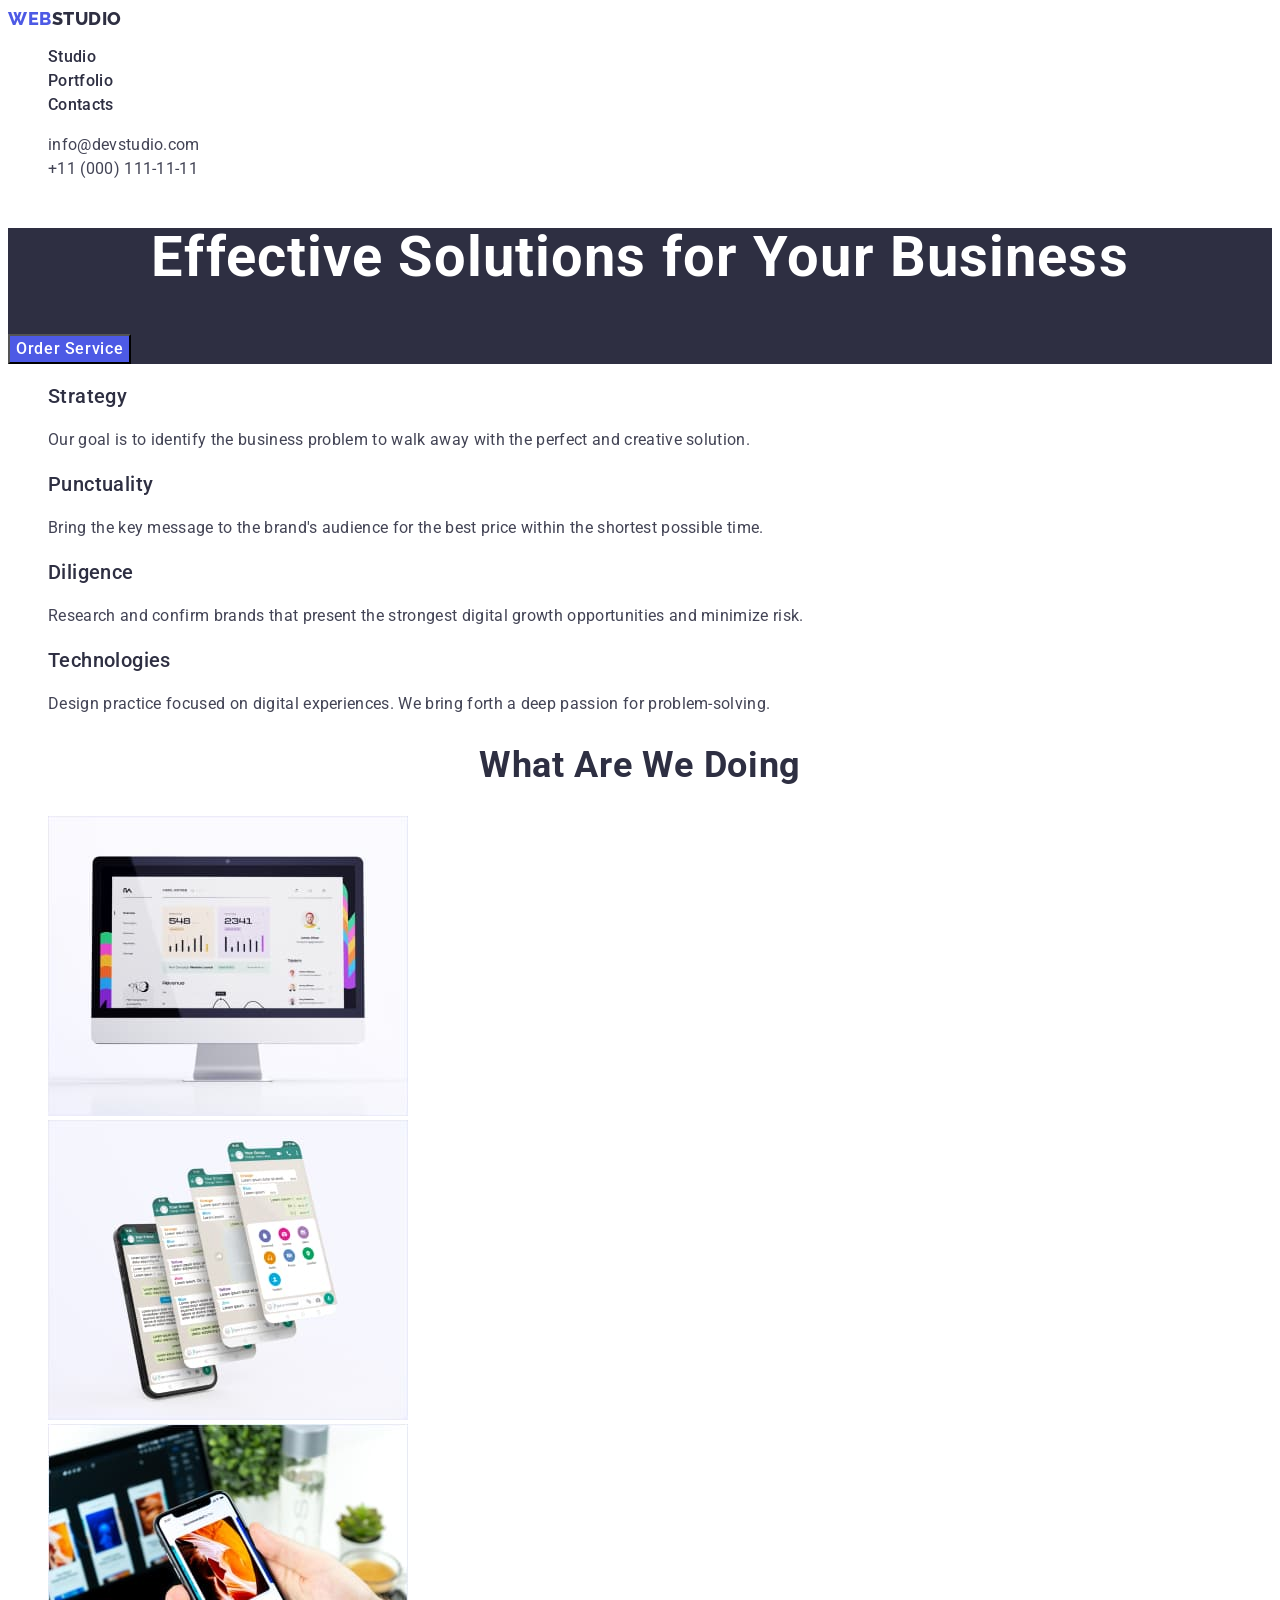
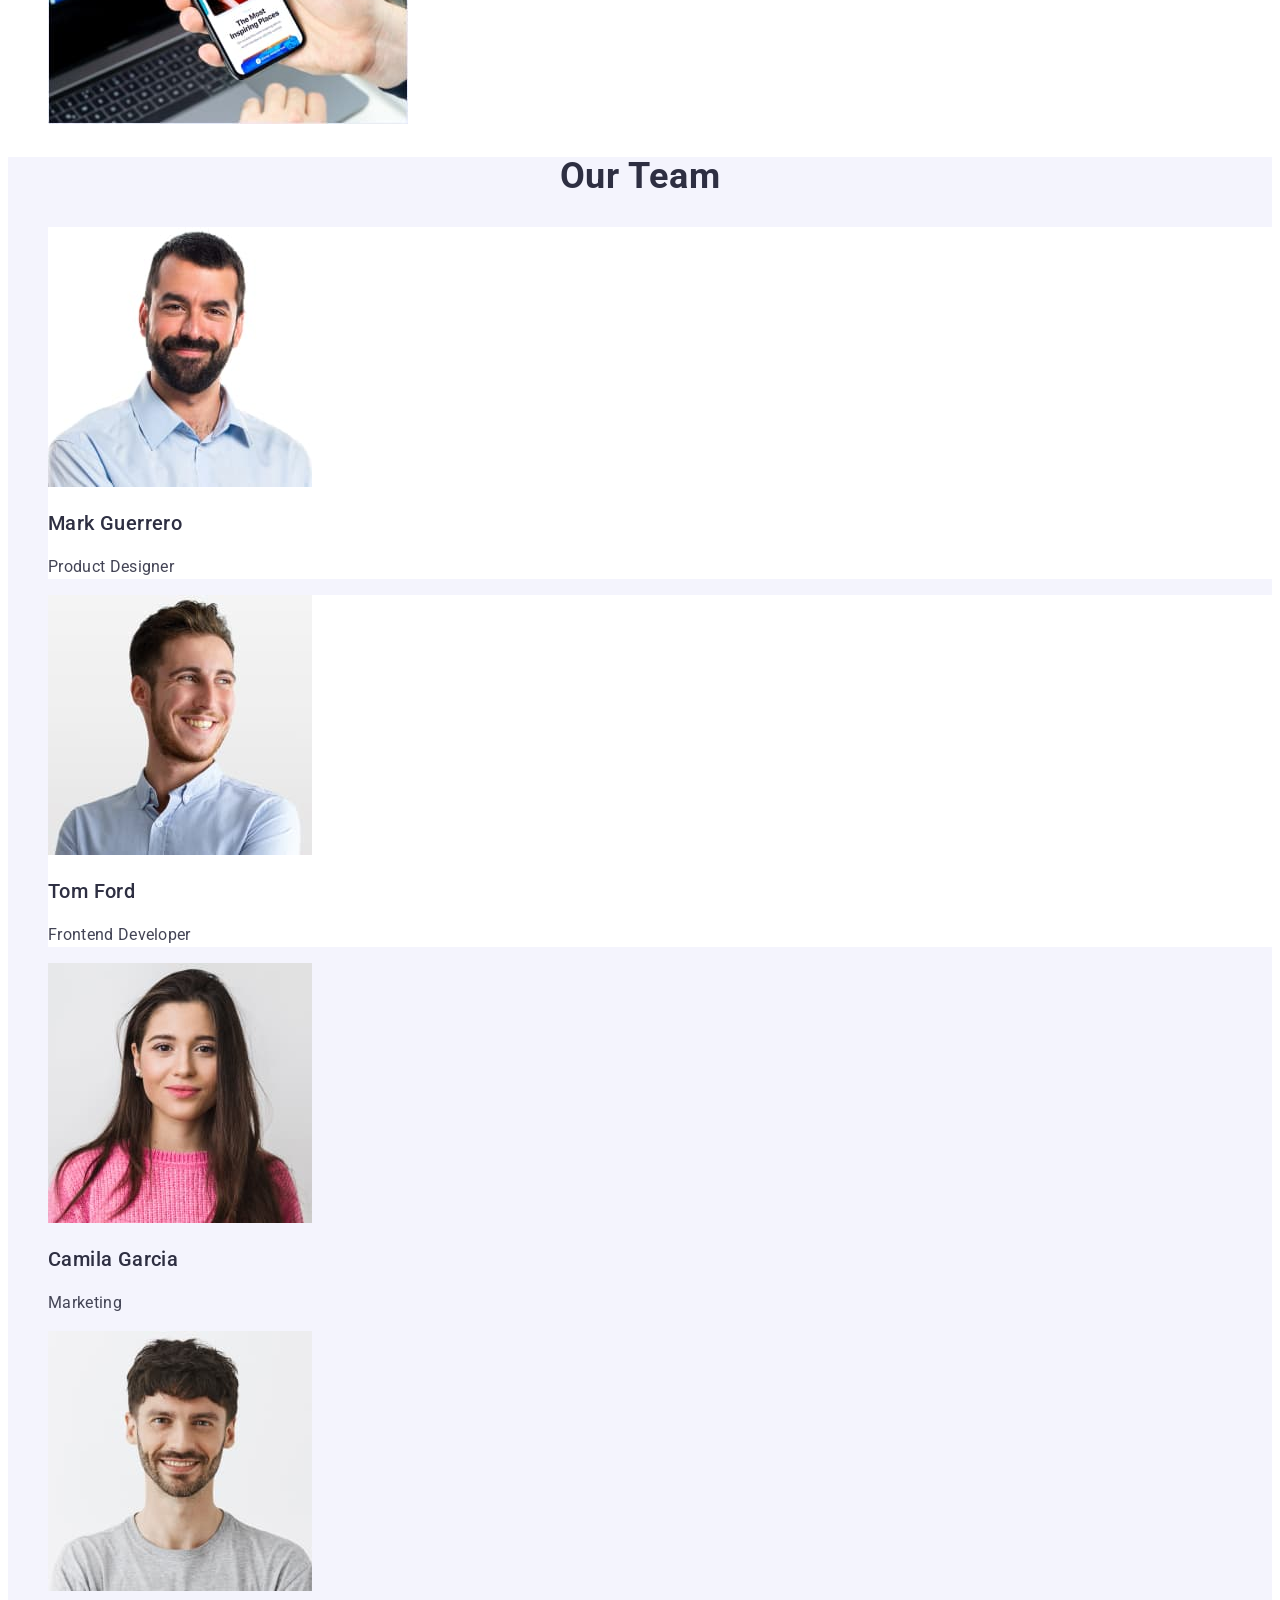
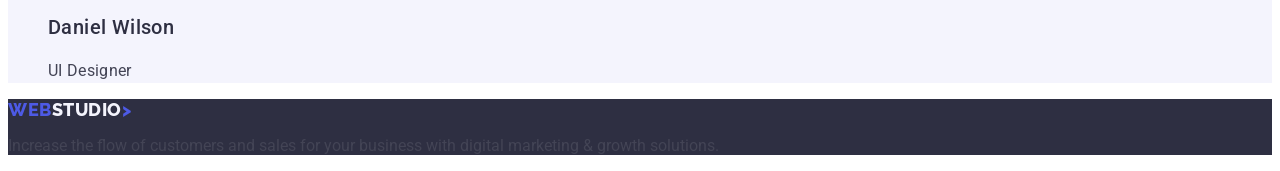
==== index.html @ c75c1764 "ch" ====
<!DOCTYPE html>
<html lang="en">
<head>
    <meta charset="UTF-8">
    <meta http-equiv="X-UA-Compatible" content="IE=edge">
    <meta name="viewport" content="width=device-width, initial-scale=1.0">
    <title>Document</title>
    <link rel="stylesheet" href="./css/styles.css">
    <link rel="preconnect" href="https://fonts.googleapis.com">
    <link rel="preconnect" href="https://fonts.gstatic.com" crossorigin>
    <link href="https://fonts.googleapis.com/css2?family=Raleway:wght@800&display=swap" rel="stylesheet">
    <link rel="preconnect" href="https://fonts.googleapis.com">
    <link rel="preconnect" href="https://fonts.gstatic.com" crossorigin>
    <link href="https://fonts.googleapis.com/css2?family=Roboto:wght@400;500;700;900&display=swap" rel="stylesheet">
</head>
<body>
<header>
    <nav class="header-nav">
        <a class="header-nav-logo link">Web<span class="header-studio-span">Studio</span></a>
        <ul class="header-nav-list list">
            <li class="header-nav-item"><a class="header-nav-link link" href="./index.html">Studio</a></li>
            <li class="header-nav-item"><a class="header-nav-link link" href="./portfolio.html">Portfolio</a></li>
            <li class="header-nav-item"><a class="header-nav-link link" href="">Contacts</a></li>
        </ul>
    </nav>
    <address class="our-adress">
        <ul class="header-adress-list list">
            <li class="header-adress-item"><a class="header-adress-link link" href="mailto:info@devstudio.com">info@devstudio.com</a></li>
            <li class="header-adress-item"><a class="header-adress-link link" href="tel:+110001111111">+11 (000) 111-11-11</a></li>
        </ul>  
    </address>
</header>
<main>
    <section class="hero">
        <h1 class="hero-title">Effective Solutions for Your Business</h1>
        <button class="hero-btn" type="button">Order Service</button>
    </section>
    <section>
        <h2 hidden class="visually-hidden">Our Road</h2>
    <ul class="list">
        <li>
           <h3 class="our-services">Strategy</h3>
           <p class="our-services-description">Our goal is to identify the business problem to walk away with the perfect and creative solution.</p>
        </li>
        <li>
           <h3 class="our-services">Punctuality</h3>
           <p class="our-services-description">Bring the key message to the brand's audience for the best price within the shortest possible time.</p>
        </li>
        <li>
           <h3 class="our-services">Diligence</h3>
           <p class="our-services-description">Research and confirm brands that present the strongest digital growth opportunities and minimize risk.</p>
        </li>   
        <li>
           <h3 class="our-services">Technologies</h3>
           <p class="our-services-description">Design practice focused on digital experiences. We bring forth a deep passion for problem-solving.</p>
        </li>
    </ul>
    </section>
<section>
    <h2 class="section-title">What are we doing</h2>
    <ul class="list">
        <li>
            <img width="360" src="./images/img10.jpg" alt="компьютер">
        </li>
        <li>
            <img width="360" src="./images/img11.jpg" alt="мессенджеры на телефоне">
        </li>
        <li>
            <img width="360" src="./images/img12.jpg" alt="Графическая разроботка">
        </li>
    </ul>
</section>
<section class="our-team">
    <h2 class="section-title">Our Team</h2>
    <ul class="our-team-list list">
        <li class="our-team-item">
            <img class="our-photo" width="264" src="./images/man1.jpg" alt="Mark Guerrero">
            <h3 class="our-services">Mark Guerrero</h3>
            <p class="our-services-description">Product Designer</p>
       </li class="our-team-item">
        <li class="our-team-item">
            <img class="our-photo" width="264" src="./images/man2.jpg" alt="Tom Ford">
            <h3 class="our-services">Tom Ford</h3>
            <p class="our-services-description">Frontend Developer</p>
        </li>
        <li>
            <img class="our-photo" width="264" src="./images/woman.jpg" alt="Camila Garcia">
            <h3 class="our-services">Camila Garcia</h3>
            <p class="our-services-description">Marketing</p>
        </li>
        <li>
            <img class="our-photo" width="264" src="./images/man3.jpg" alt="Daniel Wilson">
            <h3 class="our-services">Daniel Wilson</h3>
            <p class="our-services-description">UI Designer</p>
        </li>
    </ul>
</section>
</main>
<footer class="footer">
    <a class="footer-logo link">Web<span class="footer-logo-span">Studio</span>></a>
    <p class="footer-text">Increase the flow of customers and sales for your business with digital marketing & growth solutions.</p>
</footer>
</body>
</html>
---- css/styles.css ----
/* Common Css */
:root {
	/* Fonts */
    --primery-font: "Roboto", sans-serif;
	--secondary-font: "Raleway", sans-serif;
	/* colors */
    --color-iris: #4d5ae5;
	--color-ocean: #404bbf;
	--color-navy-blue: #2e2f42;
	--color-green: #31d0aa;
	--color-slate: #434455;
	--color-light-slate: #8e8f99;
	--color-cornflower: #e7e9fc;
	--color-cloud: #f4f4fd;
	--color-grey: #2e2f42;
	--color-white: #ffffff;
	--color-dairy: #fcfcfc;
}
.link {
	text-decoration: none;
}
.our-adress {
	font-style: normal;
}
.section-title {
	font-size: 36px;
	line-height: 1.11;
	text-align: center;
	text-transform: capitalize;
	color: var(--color-grey);
	letter-spacing: 0.02em
}
.list {
	list-style: none;
}

body {
	font-family: var(--primery-font);
    background-color: var(--color-white);
	color: var(--color-slate);
}

.visually-hidden {  
	position: absolute;  
	width: 1px;  
	height: 1px;  
	margin: -1px;  
	border: 0;  
	padding: 0;
	white-space: nowrap;  
	clip-path: inset(100%);  
	clip: rect(0 0 0 0);  
	overflow: hidden;
}
/* main Document */
/* Header */
.header-adress-link {
	font-style: normal;
	font-size: 16px;
	line-height: 1.5;
	letter-spacing: 0.02em;
	color: var(--color-slate);

}

.header-adress-link:hover, 
.header-adress-link:focus{
	color: var(--color-ocean);
}
.header-nav-logo {
	font-family: "Raleway", sans-serif;
	font-weight: 800;
	font-size: 18px;
	line-height: 1.17;
	letter-spacing: 0.03em;
	text-transform: uppercase;
	color: var(--color-iris);
}


.header-nav-link {
	font-weight: 500;
	font-size: 16px;
	line-height: 1.5;
	letter-spacing: 0.02em;
	color: var(--color-navy-blue);
}

.header-nav-link:hover,
.header-nav-link:focus {
	color: #404bbf;
}

.header-studio-span {
	color: #2e2f42;
}

/* Main */
.hero-btn {
	background-color: var(--color-iris);
	letter-spacing: 0.04em;
}

.hero {
	background-color: var(--color-grey);
}
.hero-btn {
	font-family: var(--primery-font);
	font-weight: 500;
	font-size: 16px;
	line-height: 1.5;
	letter-spacing: 0.04em;
	color: var(--color-white);
	cursor: pointer;
}

.hero-btn:hover,
.hero-btn:focus {
	background-color: var(--color-ocean);
}
.hero-title {
	font-size: 56px;
	line-height: 1.07;
	text-align: center;
	letter-spacing: 0.02em;
	color: var(--color-white);

}

.our-team-item {
	background-color: #FFFFFF;
}
/* Portfolio */
.main-btn{
	background-color: var(--color-cloud);
	color: var(--color-iris);
}

.main-btn:hover,
.main-btn:focus {
	background-color: var(--color-iris);
	color: #ffffff;
}
	/* Section - 2 */

 .our-services{
	font-weight: 500;
	font-size: 20px;
	line-height: 1.2;
	letter-spacing: 0.02em;
	color: var(--color-navy-blue);

}
.our-services-description{
	line-height: 1.5;
	letter-spacing: 0.02em;
}

	/* section - 4 */
.our-team{
	background-color: var(--color-cloud);
}

/* Footer */
.footer{
	background-color: #2e2f42;
}

.footer-logo {
	font-family: var(--secondary-font);
	font-weight: 800;
	font-size: 18px;
	line-height: 1.17;
	letter-spacing: 0.03em;
	text-transform: uppercase;
	color: var(--color-iris);
}
.footer-logo-span {
	color: var(--color-cloud);
}
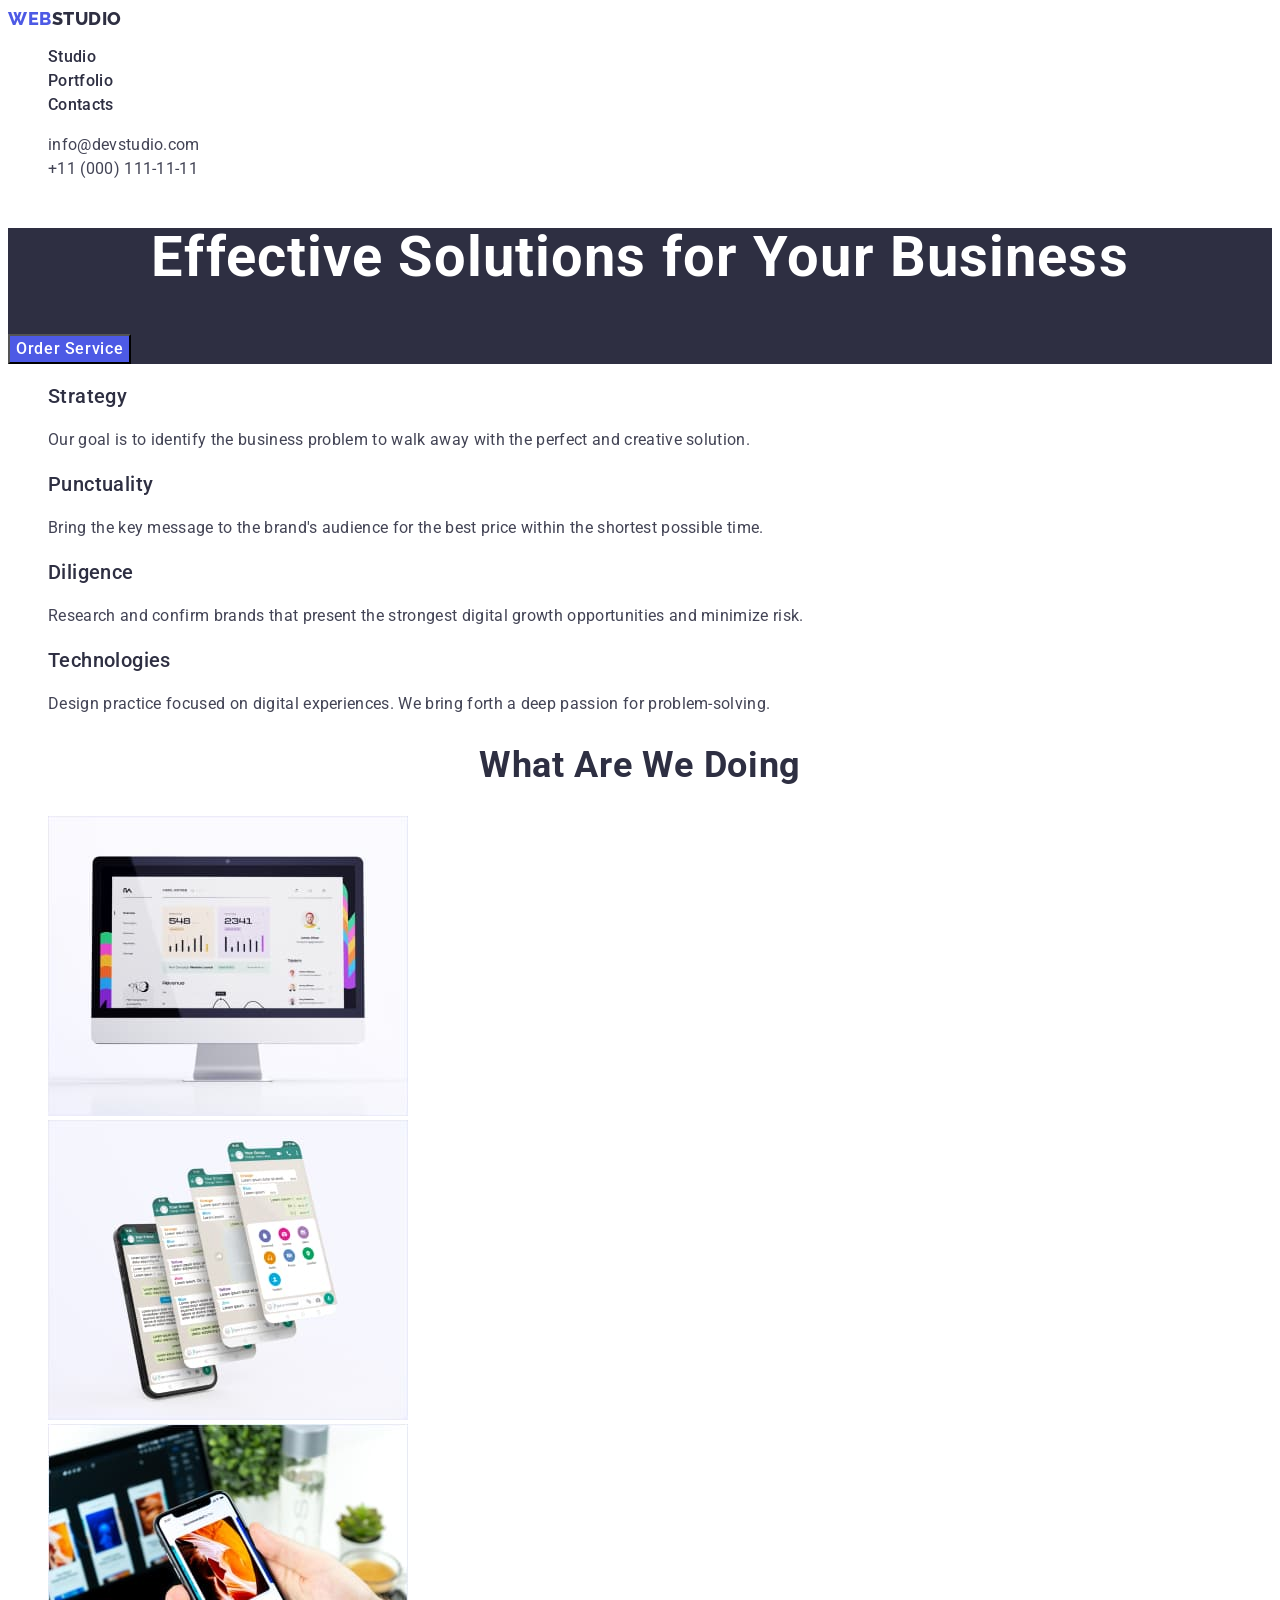
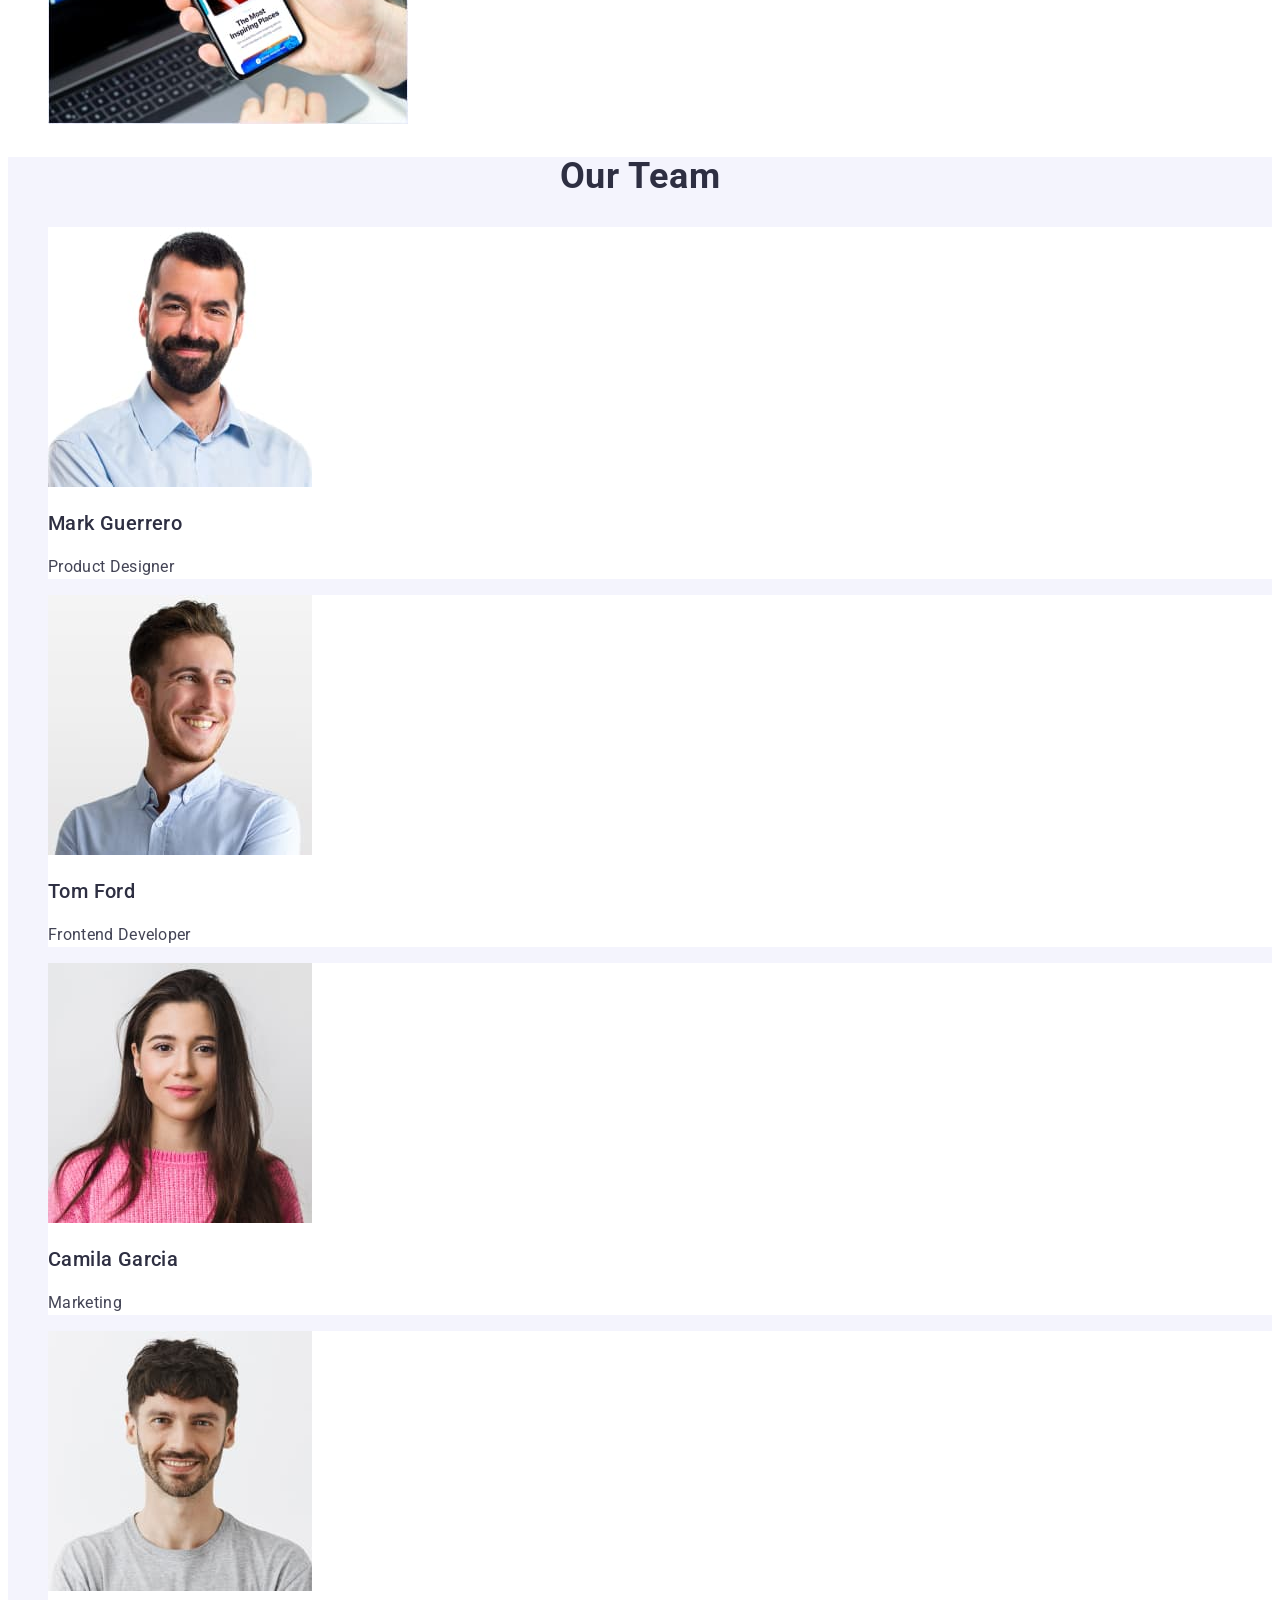
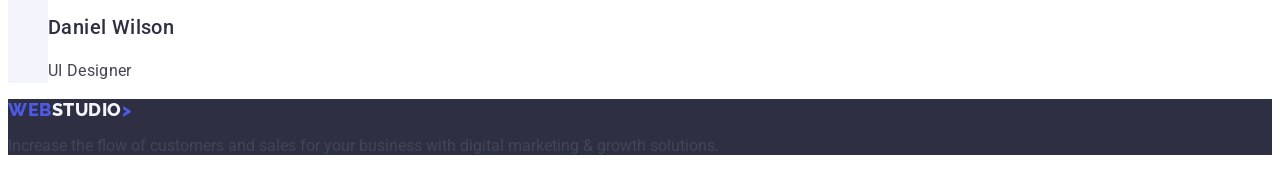
==== commit 72cce0f5: "ready" ====
--- a/index.html
+++ b/index.html
@@ -83,12 +83,12 @@
             <h3 class="our-services">Tom Ford</h3>
             <p class="our-services-description">Frontend Developer</p>
         </li>
-        <li>
+        <li class="our-team-item">
             <img class="our-photo" width="264" src="./images/woman.jpg" alt="Camila Garcia">
             <h3 class="our-services">Camila Garcia</h3>
             <p class="our-services-description">Marketing</p>
         </li>
-        <li>
+        <li class="our-team-item">
             <img class="our-photo" width="264" src="./images/man3.jpg" alt="Daniel Wilson">
             <h3 class="our-services">Daniel Wilson</h3>
             <p class="our-services-description">UI Designer</p>
--- a/css/styles.css
+++ b/css/styles.css
@@ -55,6 +55,7 @@
 /* main Document */
 /* Header */
 .header-adress-link {
+	
 	font-style: normal;
 	font-size: 16px;
 	line-height: 1.5;
@@ -132,13 +133,20 @@
 }
 /* Portfolio */
 .main-btn{
+	font-family: inherit;
 	background-color: var(--color-cloud);
 	color: var(--color-iris);
+	font-style: normal;
+	font-weight: 500;
+	font-size: 16px;
+	line-height: 1.5;
+	letter-spacing: 0.04em;
+	cursor: pointer;
 }
 
 .main-btn:hover,
 .main-btn:focus {
-	background-color: var(--color-iris);
+	background-color: var(--color-ocean);
 	color: #ffffff;
 }
 	/* Section - 2 */
@@ -154,6 +162,7 @@
 .our-services-description{
 	line-height: 1.5;
 	letter-spacing: 0.02em;
+	color: var(--color-slate);
 }
 
 	/* section - 4 */
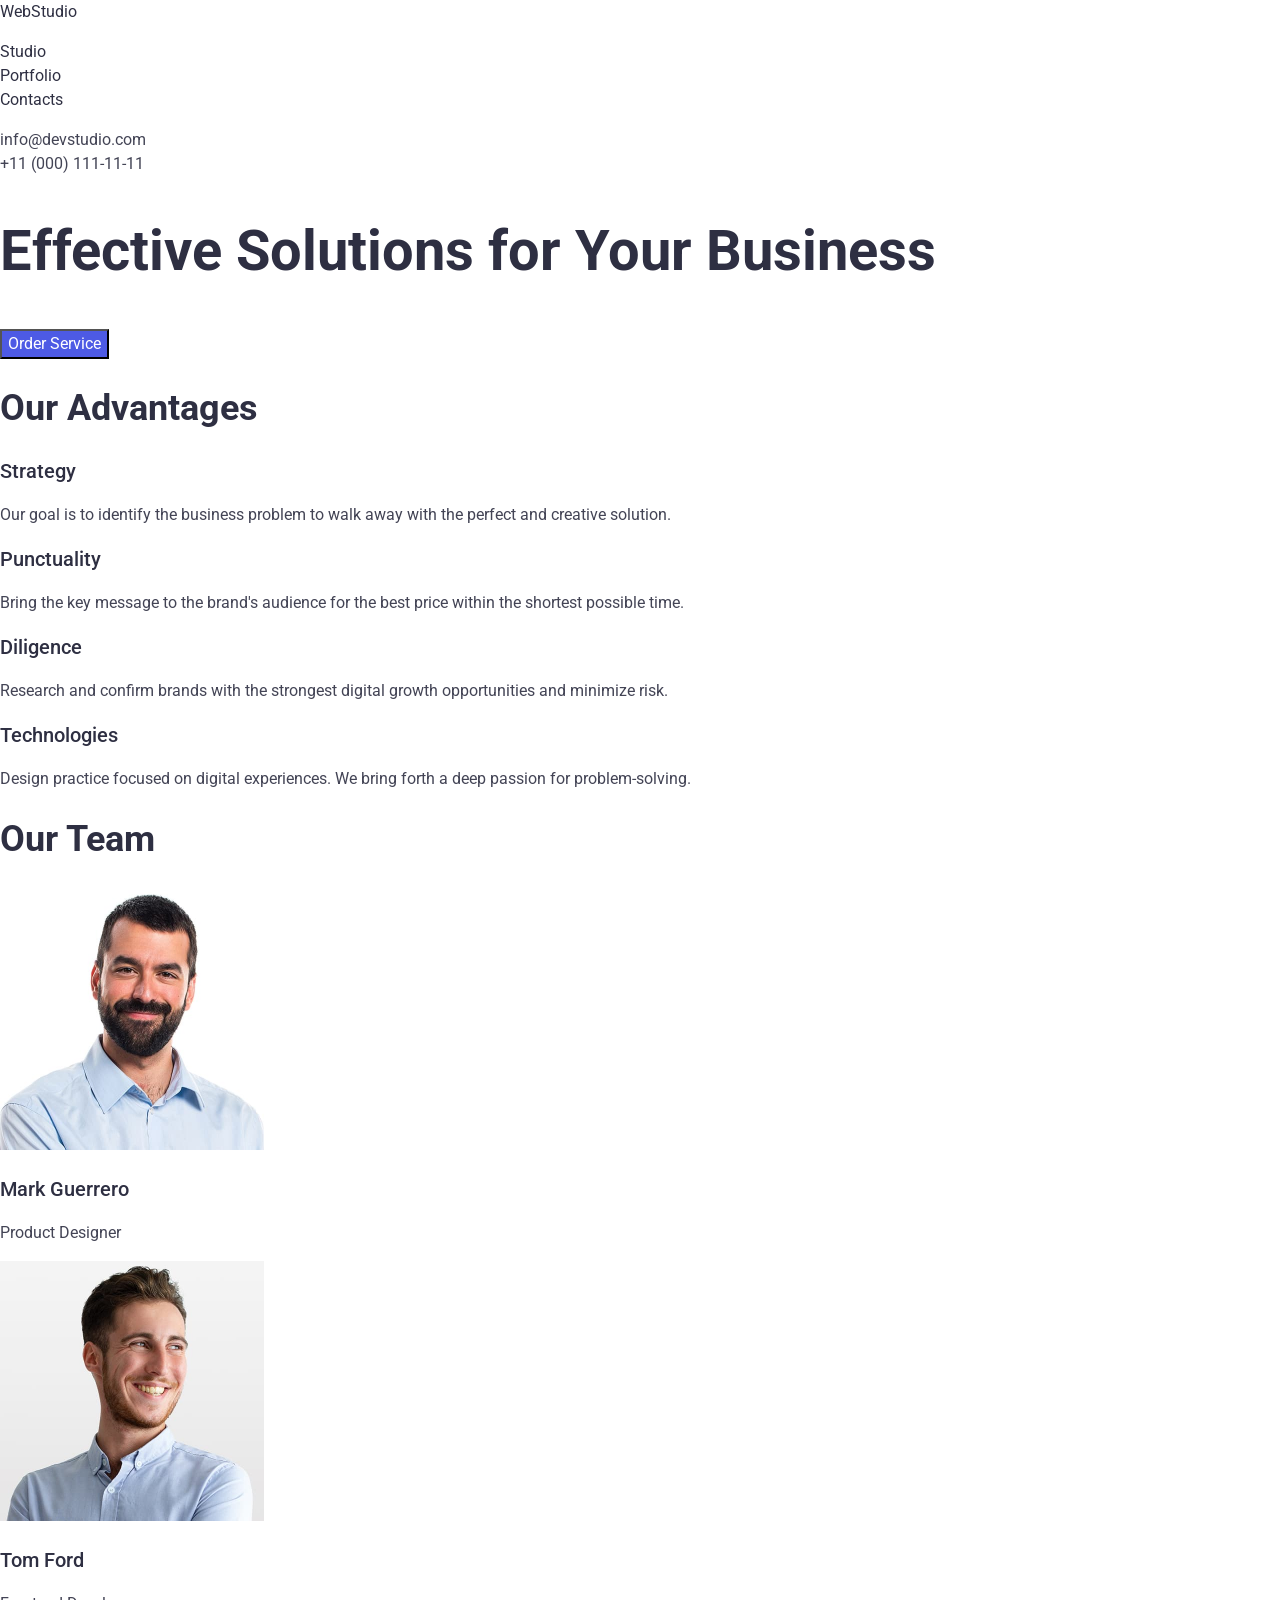
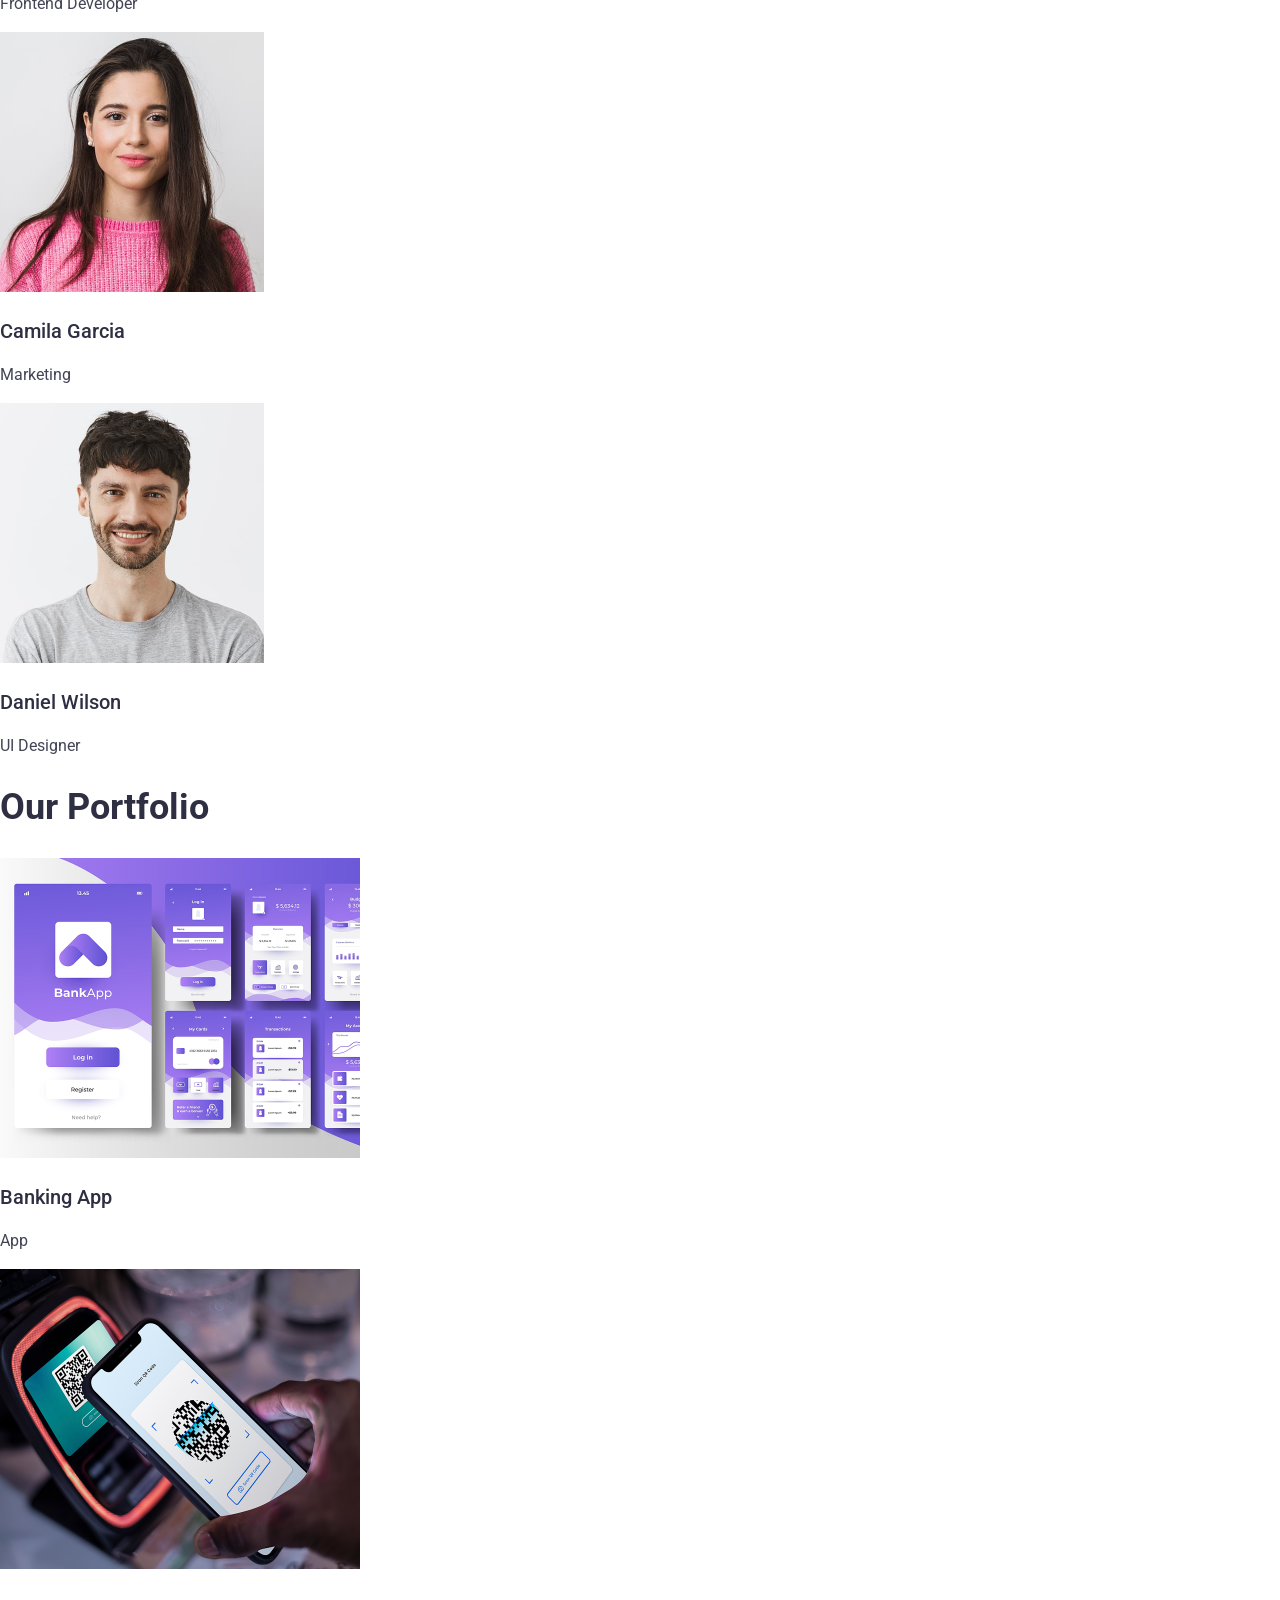
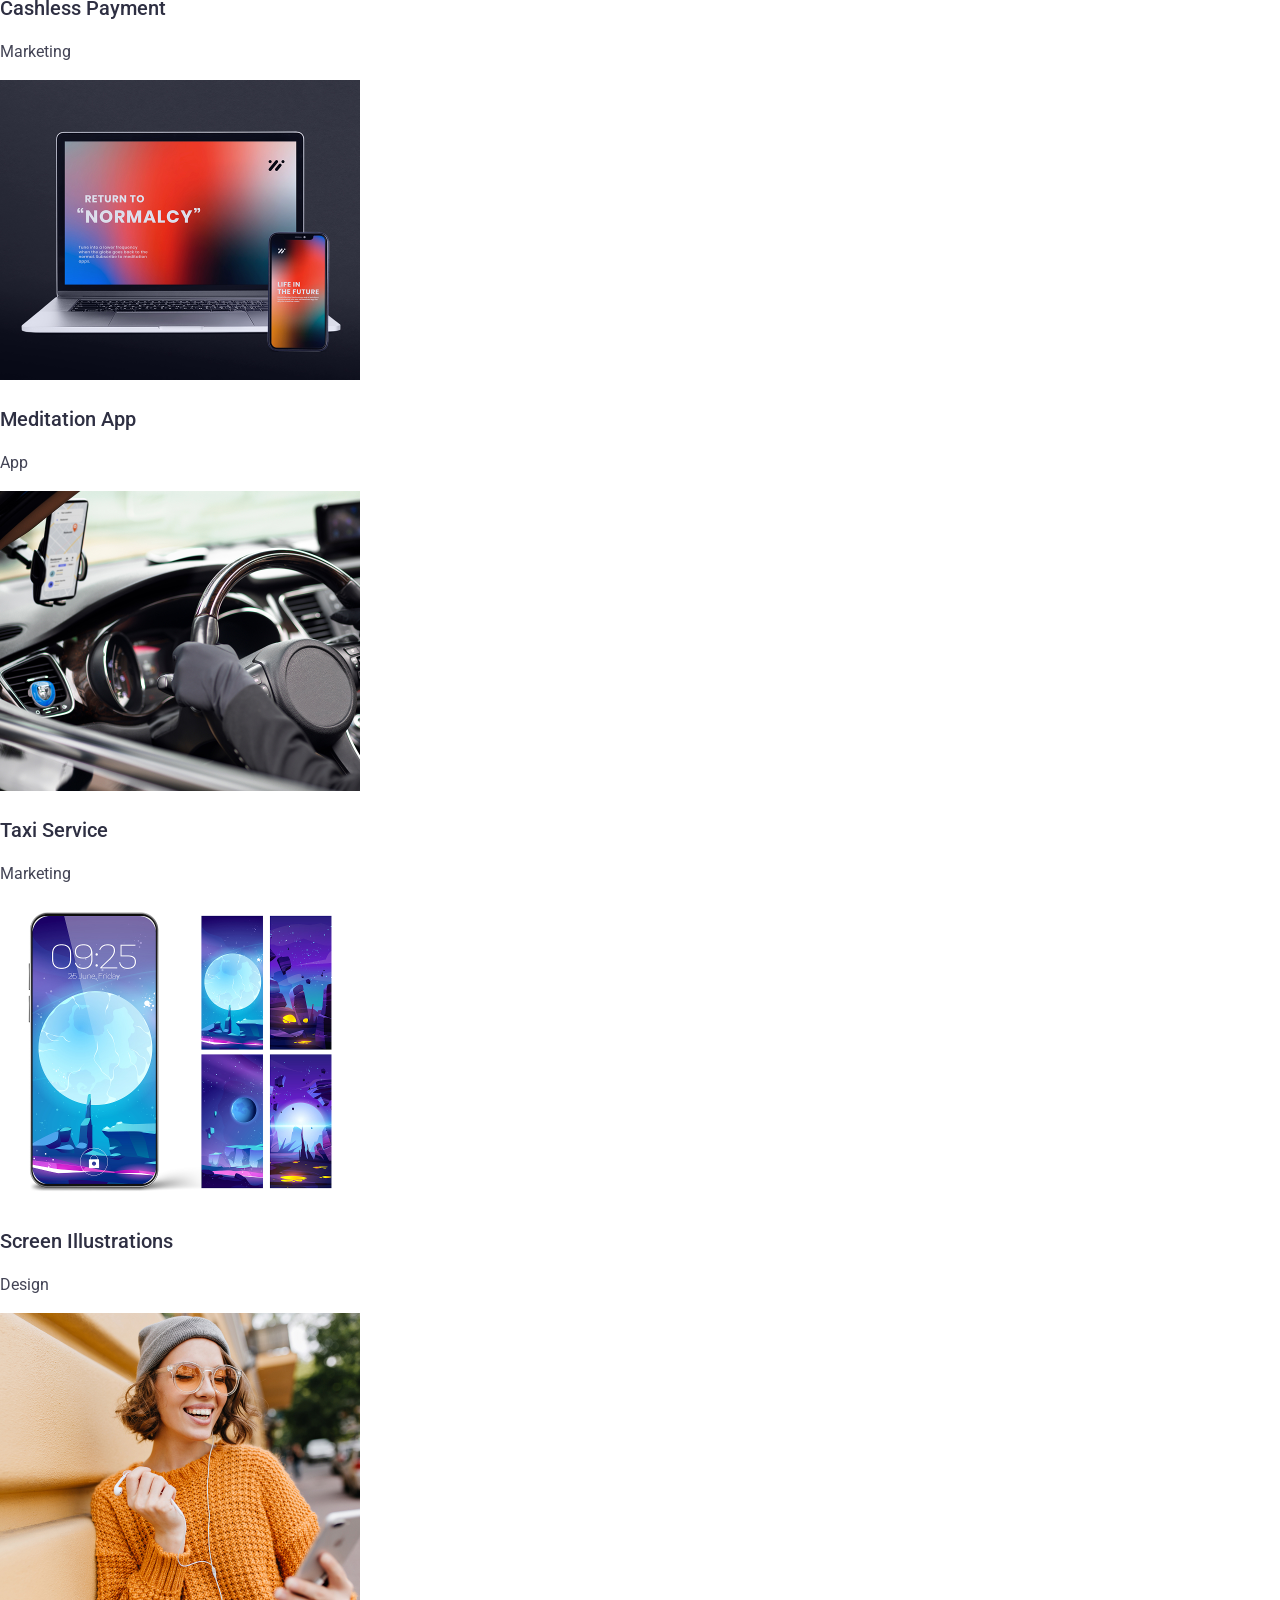
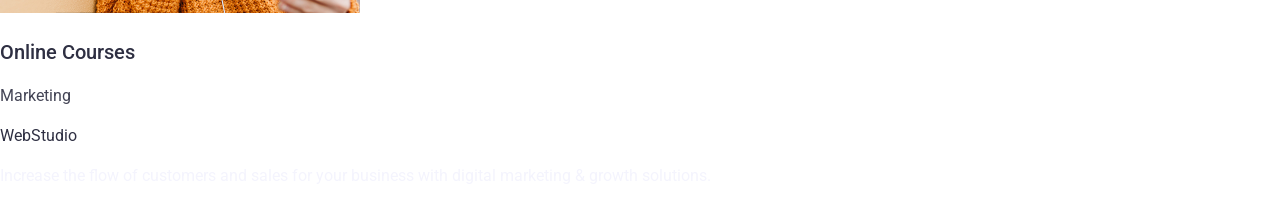
==== commit e2d64251: "Finish" ====
--- a/index.html
+++ b/index.html
@@ -1,104 +1,175 @@
 <!DOCTYPE html>
 <html lang="en">
-<head>
-    <meta charset="UTF-8">
-    <meta http-equiv="X-UA-Compatible" content="IE=edge">
-    <meta name="viewport" content="width=device-width, initial-scale=1.0">
+  <head>
+    <meta charset="UTF-8" />
+    <link rel="preconnect" href="https://fonts.googleapis.com" />
+    <link rel="preconnect" href="https://fonts.gstatic.com" crossorigin />
+    <link
+      href="https://fonts.googleapis.com/css2?family=Raleway:ital@0;1&family=Roboto:ital,wdth,wght@0,75..100,100..900;1,75..100,100..900&display=swap"
+      rel="stylesheet"
+    />
+    <meta name="viewport" content="width=device-width, initial-scale=1.0" />
     <title>Document</title>
-    <link rel="stylesheet" href="./css/styles.css">
-    <link rel="preconnect" href="https://fonts.googleapis.com">
-    <link rel="preconnect" href="https://fonts.gstatic.com" crossorigin>
-    <link href="https://fonts.googleapis.com/css2?family=Raleway:wght@800&display=swap" rel="stylesheet">
-    <link rel="preconnect" href="https://fonts.googleapis.com">
-    <link rel="preconnect" href="https://fonts.gstatic.com" crossorigin>
-    <link href="https://fonts.googleapis.com/css2?family=Roboto:wght@400;500;700;900&display=swap" rel="stylesheet">
-</head>
-<body>
-<header>
-    <nav class="header-nav">
-        <a class="header-nav-logo link">Web<span class="header-studio-span">Studio</span></a>
-        <ul class="header-nav-list list">
-            <li class="header-nav-item"><a class="header-nav-link link" href="./index.html">Studio</a></li>
-            <li class="header-nav-item"><a class="header-nav-link link" href="./portfolio.html">Portfolio</a></li>
-            <li class="header-nav-item"><a class="header-nav-link link" href="">Contacts</a></li>
+    <link
+      rel="stylesheet"
+      href="https://cdnjs.cloudflare.com/ajax/libs/modern-normalize/3.0.1/modern-normalize.min.css"
+    />
+    <link rel="stylesheet" href="./css/style.css" />
+  </head>
+  <body>
+    <header>
+      <nav>
+        <a href="./index.html">WebStudio</a>
+        <ul class="nav">
+          <li><a href="#">Studio</a></li>
+          <li><a href="#">Portfolio</a></li>
+          <li><a href="#">Contacts</a></li>
         </ul>
-    </nav>
-    <address class="our-adress">
-        <ul class="header-adress-list list">
-            <li class="header-adress-item"><a class="header-adress-link link" href="mailto:info@devstudio.com">info@devstudio.com</a></li>
-            <li class="header-adress-item"><a class="header-adress-link link" href="tel:+110001111111">+11 (000) 111-11-11</a></li>
-        </ul>  
-    </address>
-</header>
-<main>
-    <section class="hero">
-        <h1 class="hero-title">Effective Solutions for Your Business</h1>
-        <button class="hero-btn" type="button">Order Service</button>
-    </section>
-    <section>
-        <h2 hidden class="visually-hidden">Our Road</h2>
-    <ul class="list">
-        <li>
-           <h3 class="our-services">Strategy</h3>
-           <p class="our-services-description">Our goal is to identify the business problem to walk away with the perfect and creative solution.</p>
-        </li>
-        <li>
-           <h3 class="our-services">Punctuality</h3>
-           <p class="our-services-description">Bring the key message to the brand's audience for the best price within the shortest possible time.</p>
-        </li>
-        <li>
-           <h3 class="our-services">Diligence</h3>
-           <p class="our-services-description">Research and confirm brands that present the strongest digital growth opportunities and minimize risk.</p>
-        </li>   
-        <li>
-           <h3 class="our-services">Technologies</h3>
-           <p class="our-services-description">Design practice focused on digital experiences. We bring forth a deep passion for problem-solving.</p>
-        </li>
-    </ul>
-    </section>
-<section>
-    <h2 class="section-title">What are we doing</h2>
-    <ul class="list">
-        <li>
-            <img width="360" src="./images/img10.jpg" alt="компьютер">
-        </li>
-        <li>
-            <img width="360" src="./images/img11.jpg" alt="мессенджеры на телефоне">
-        </li>
-        <li>
-            <img width="360" src="./images/img12.jpg" alt="Графическая разроботка">
-        </li>
-    </ul>
-</section>
-<section class="our-team">
-    <h2 class="section-title">Our Team</h2>
-    <ul class="our-team-list list">
-        <li class="our-team-item">
-            <img class="our-photo" width="264" src="./images/man1.jpg" alt="Mark Guerrero">
-            <h3 class="our-services">Mark Guerrero</h3>
-            <p class="our-services-description">Product Designer</p>
-       </li class="our-team-item">
-        <li class="our-team-item">
-            <img class="our-photo" width="264" src="./images/man2.jpg" alt="Tom Ford">
-            <h3 class="our-services">Tom Ford</h3>
-            <p class="our-services-description">Frontend Developer</p>
-        </li>
-        <li class="our-team-item">
-            <img class="our-photo" width="264" src="./images/woman.jpg" alt="Camila Garcia">
-            <h3 class="our-services">Camila Garcia</h3>
-            <p class="our-services-description">Marketing</p>
-        </li>
-        <li class="our-team-item">
-            <img class="our-photo" width="264" src="./images/man3.jpg" alt="Daniel Wilson">
-            <h3 class="our-services">Daniel Wilson</h3>
-            <p class="our-services-description">UI Designer</p>
-        </li>
-    </ul>
-</section>
-</main>
-<footer class="footer">
-    <a class="footer-logo link">Web<span class="footer-logo-span">Studio</span>></a>
-    <p class="footer-text">Increase the flow of customers and sales for your business with digital marketing & growth solutions.</p>
-</footer>
-</body>
-</html>+      </nav>
+      <address>
+        <ul class="contacts">
+          <li><a href="mailto:info@devstudio.com">info@devstudio.com</a></li>
+          <li><a href="tel:+110001111111">+11 (000) 111-11-11</a></li>
+        </ul>
+      </address>
+    </header>
+    <main>
+      <section>
+        <h1 class="title">Effective Solutions for Your Business</h1>
+        <button class="butt" type="button">Order Service</button>
+      </section>
+      <section class="subtitle">
+        <h2>Our Advantages</h2>
+        <ul class="advantages">
+          <li>
+            <h3>Strategy</h3>
+            <p>
+              Our goal is to identify the business problem to walk away with the
+              perfect and creative solution.
+            </p>
+          </li>
+          <li>
+            <h3>Punctuality</h3>
+            <p>
+              Bring the key message to the brand's audience for the best price
+              within the shortest possible time.
+            </p>
+          </li>
+          <li>
+            <h3>Diligence</h3>
+            <p>
+              Research and confirm brands with the strongest digital growth
+              opportunities and minimize risk.
+            </p>
+          </li>
+          <li>
+            <h3>Technologies</h3>
+            <p>
+              Design practice focused on digital experiences. We bring forth a
+              deep passion for problem-solving.
+            </p>
+          </li>
+        </ul>
+      </section>
+      <section class="subtitle">
+        <h2>Our Team</h2>
+        <ul class="advantages">
+          <li>
+            <img src="./images/img-3.jpg" alt="working man" width="264" />
+            <h3>Mark Guerrero</h3>
+            <p>Product Designer</p>
+          </li>
+          <li>
+            <img src="./images/img-2.jpg" alt="working man" width="264" />
+            <h3>Tom Ford</h3>
+            <p>Frontend Developer</p>
+          </li>
+          <li>
+            <img src="./images/img-1.jpg" alt="working girl" width="264" />
+            <h3>Camila Garcia</h3>
+            <p>Marketing</p>
+          </li>
+          <li>
+            <img src="./images/img-4.jpg" alt="working man" width="264" />
+            <h3>Daniel Wilson</h3>
+            <p>UI Designer</p>
+          </li>
+        </ul>
+      </section>
+      <section class="subtitle">
+        <h2>Our Portfolio</h2>
+        <ul class="advantages">
+          <li>
+            <img
+              src="./images/img-5.jpg"
+              alt="bank app"
+              width="360"
+              height="300"
+            />
+            <h3>Banking App</h3>
+            <p>App</p>
+          </li>
+          <li>
+            <img
+              src="./images/img-4-4.jpg"
+              alt="Payment app"
+              width="360"
+              height="300"
+            />
+            <h3>Cashless Payment</h3>
+            <p>Marketing</p>
+          </li>
+          <li>
+            <img
+              src="./images/img-3-3.jpg"
+              alt="meditation app"
+              width="360"
+              height="300"
+            />
+            <h3>Meditation App</h3>
+            <p>App</p>
+          </li>
+          <li>
+            <img
+              src="./images/img-2-2.jpg"
+              alt="taxi service app"
+              width="360"
+              height="300"
+            />
+            <h3>Taxi Service</h3>
+            <p>Marketing</p>
+          </li>
+          <li>
+            <img
+              src="./images/img-1-1.jpg"
+              alt="screen illustrations app"
+              width="360"
+              height="300"
+            />
+            <h3>Screen Illustrations</h3>
+            <p>Design</p>
+          </li>
+          <li>
+            <img
+              src="./images/img.jpg"
+              alt="online courses"
+              width="360"
+              height="300"
+            />
+            <h3>Online Courses</h3>
+            <p>Marketing</p>
+          </li>
+        </ul>
+      </section>
+    </main>
+    <footer class="footer">
+      <nav>
+        <a href="./index.html">WebStudio</a>
+      </nav>
+      <p>
+        Increase the flow of customers and sales for your business with digital
+        marketing & growth solutions.
+      </p>
+    </footer>
+  </body>
+</html>
--- a/css/style.css
+++ b/css/style.css
@@ -0,0 +1,76 @@
+body {
+    font-family: "Roboto", "Open Sans", "Lato", sans-serif;
+    background-color: #ffffff;
+    color:#2E2F42;
+    line-height: 1.5;
+    font-size: 16px;
+}
+
+ul {
+    list-style: none;
+    margin-left: 0;
+    padding-left: 0;
+}
+
+a {
+    text-decoration: none;
+    color: #2E2F42;
+    font-style: normal;
+}
+
+h3 {
+    font-weight: 500;
+}
+/* Header */
+.nav > li > a:hover:focus {
+    color: #404BBF;
+}
+
+.nav > li > a:active {
+    text-decoration: underline;
+}
+
+.contacts > li > a {
+    color: #434455;
+}
+
+.contacts > li > a:hover:focus {
+    color: #404BBF;
+}
+/* Main */
+.subtitle > h2 {
+    line-height: 1.11;
+    font-size: 36px;
+}
+
+/* section - 1 */
+.title {
+    font-size: 56px;
+    line-height: 1.07;
+}
+
+.butt{
+    line-height: 1.5;
+    background-color: #4D5AE5;
+    color: #FFFFFF;
+    cursor: pointer;
+}
+
+.butt:hover:focus {
+    background-color: #404BBF;
+}
+/* section - 2 */
+.advantages > li > h3 {
+    line-height: 1.2;
+    font-size: 20px;
+}
+
+.advantages > li > p {
+    color: #434455;
+}
+
+/* Footer */
+
+.footer > p {
+    color: #F4F4FD;
+}
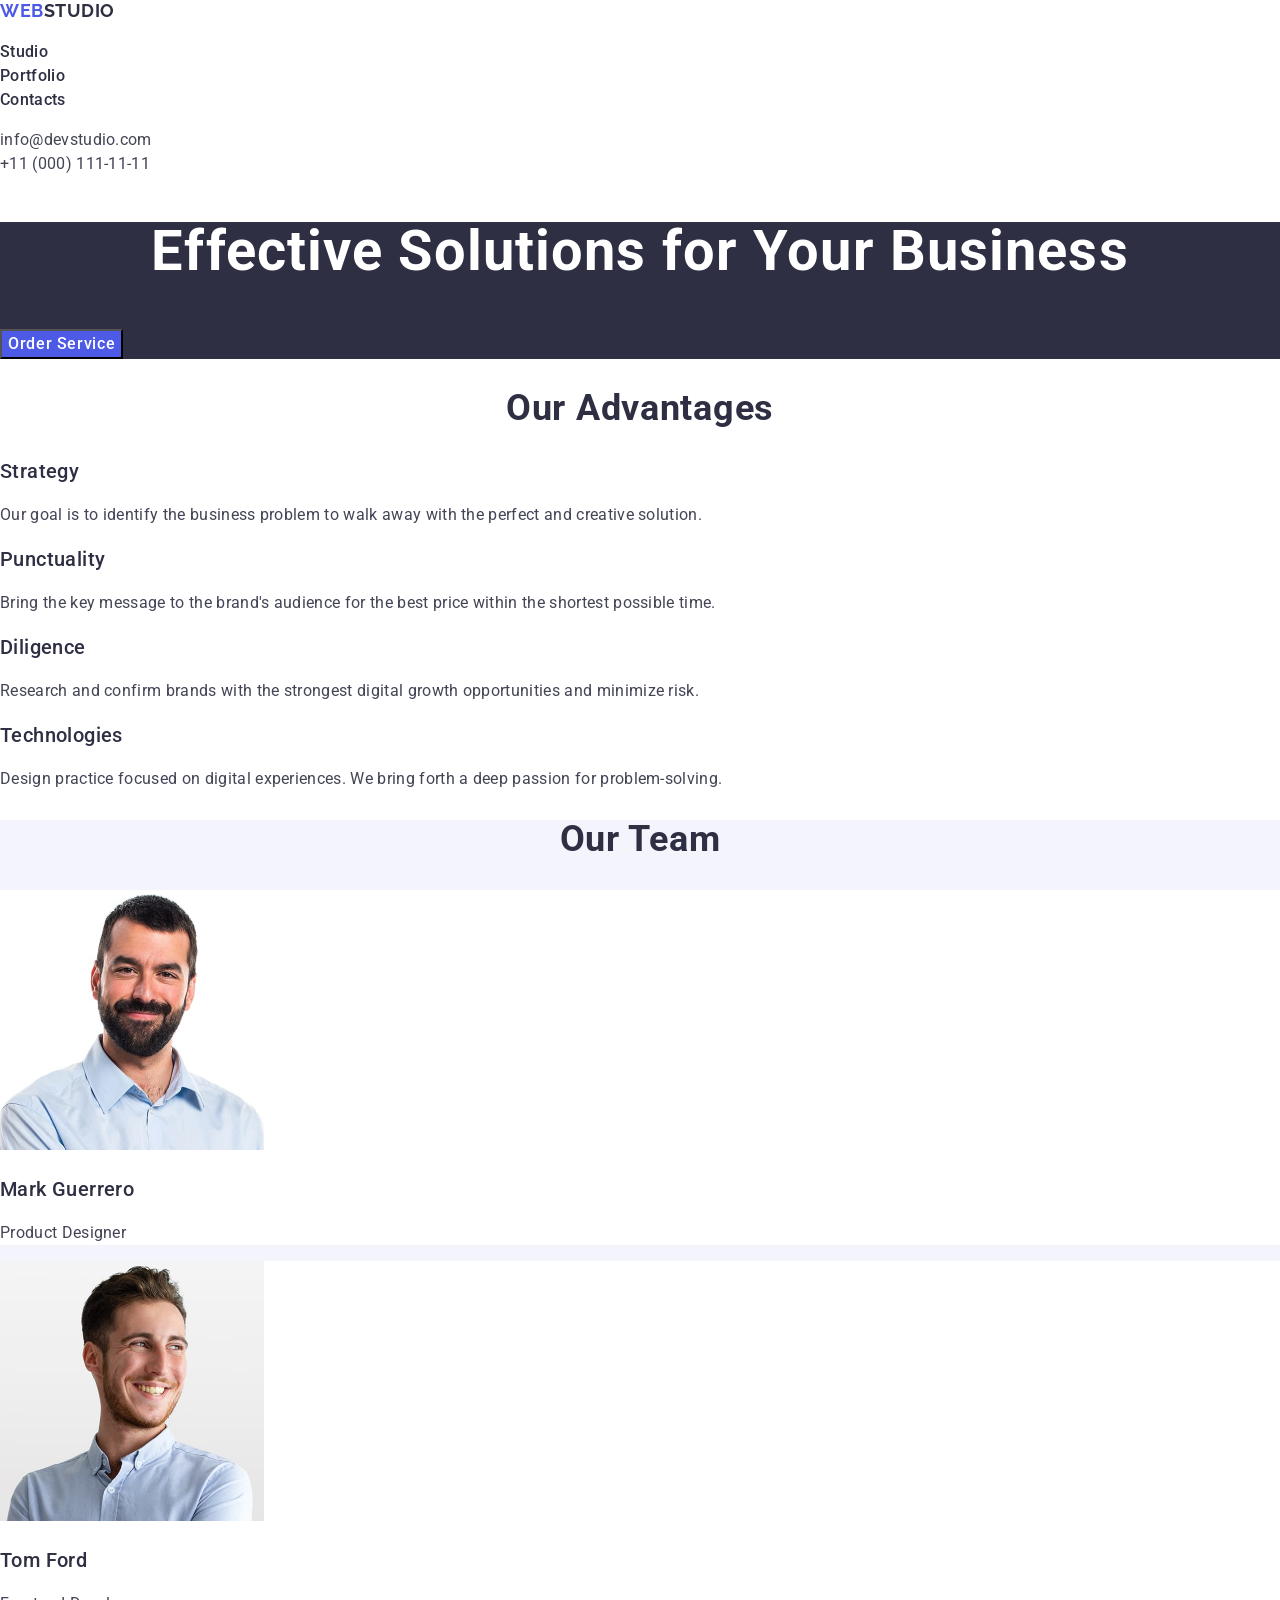
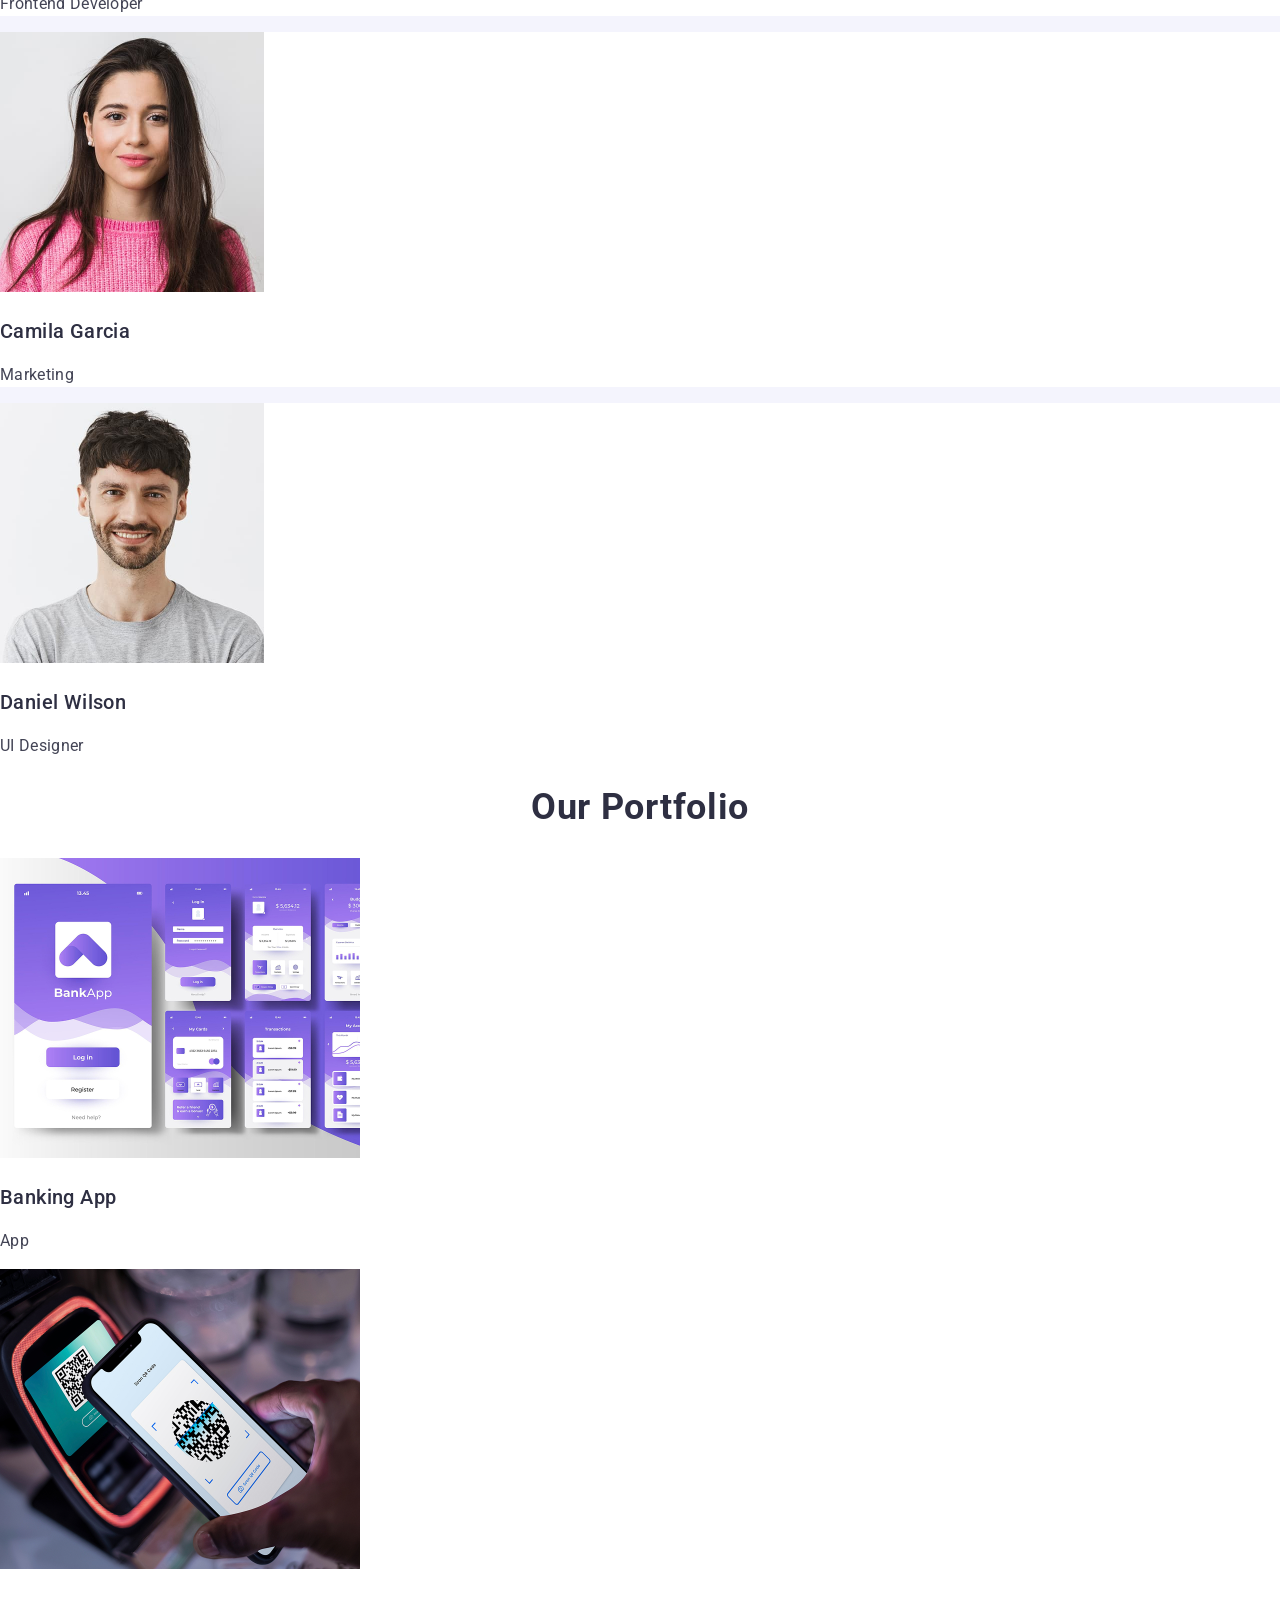
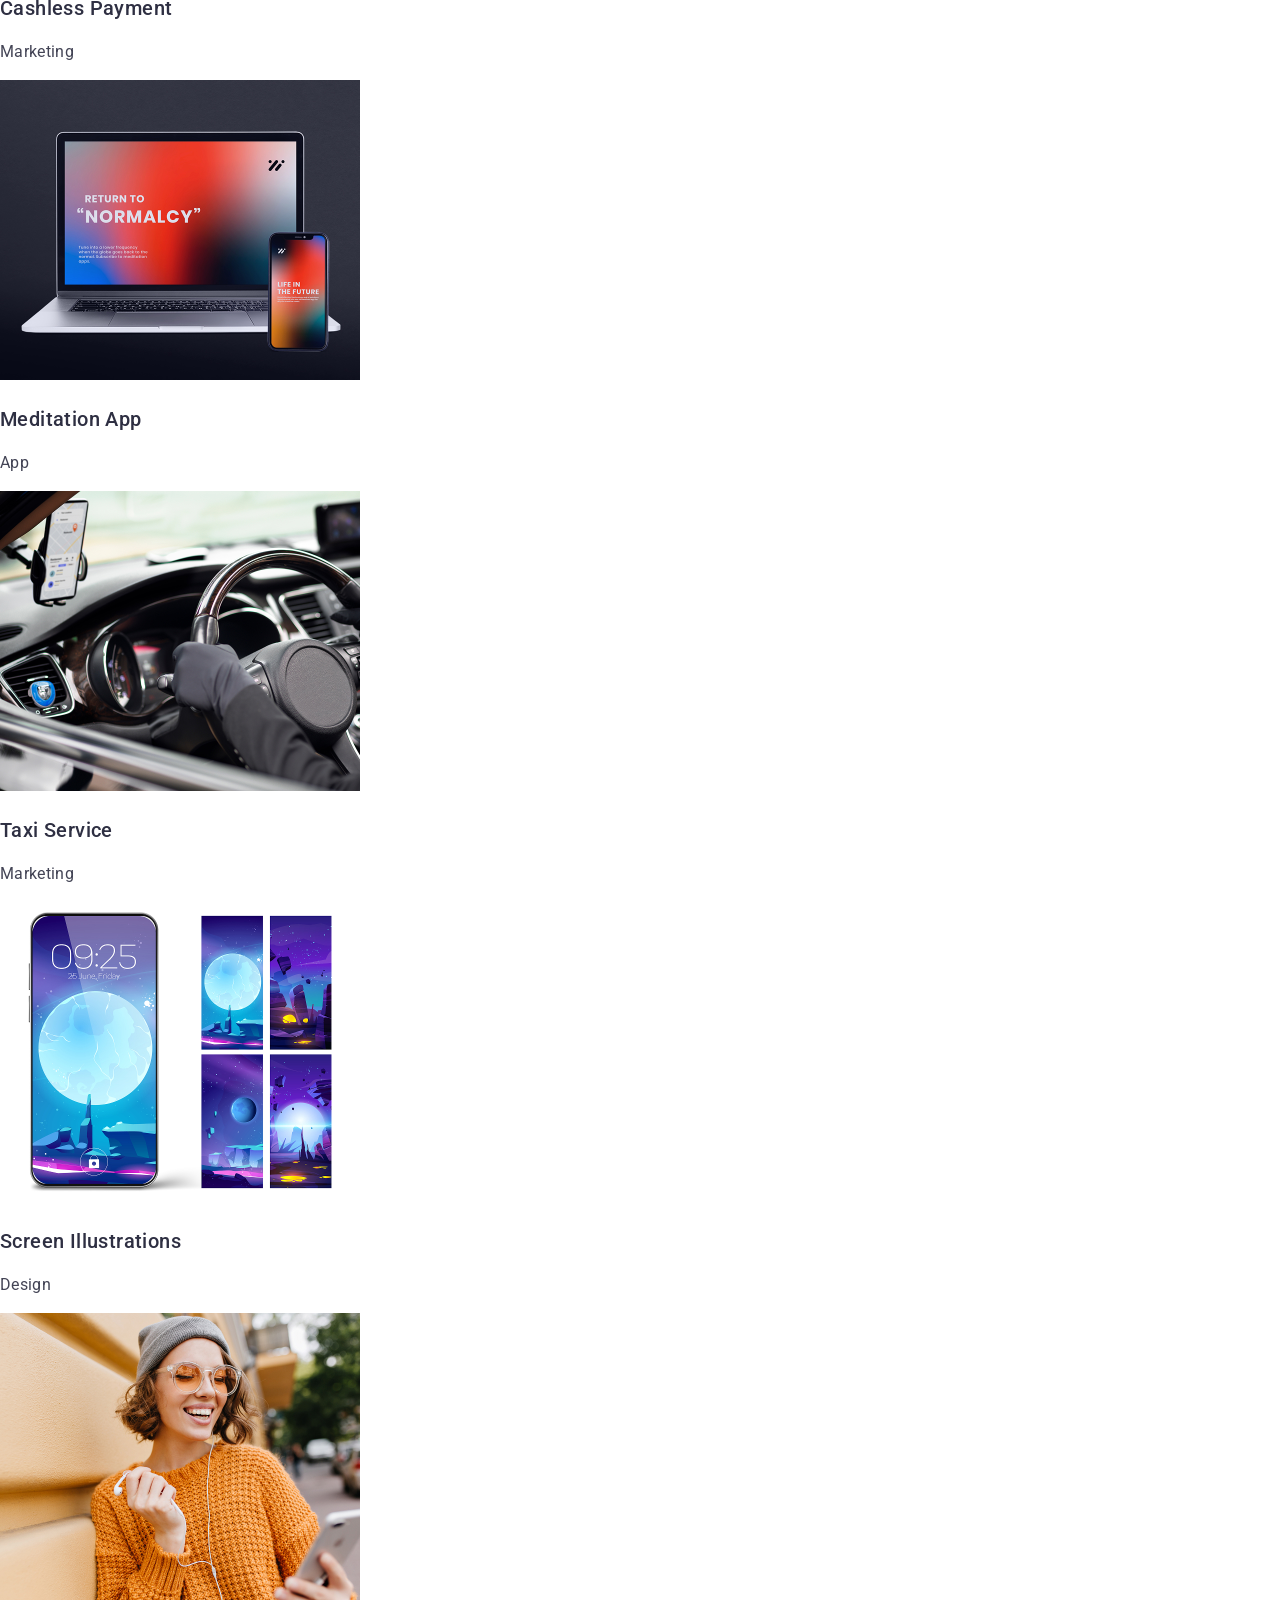
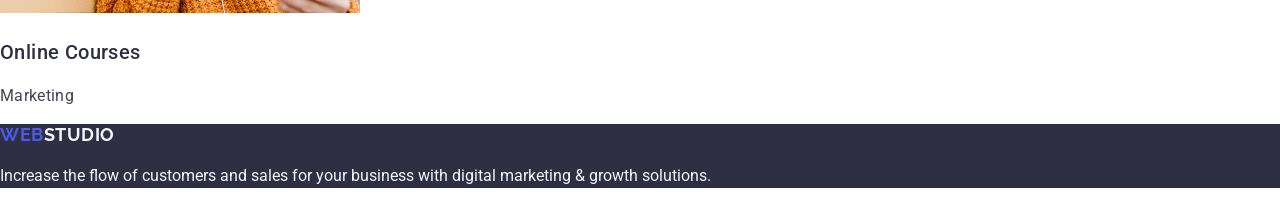
==== commit 280b3996: "finish" ====
--- a/index.html
+++ b/index.html
@@ -19,86 +19,94 @@
   <body>
     <header>
       <nav>
-        <a href="./index.html">WebStudio</a>
+        <a class="logo" href="./index.html"
+          >Web<span class="header-logo">Studio</span></a
+        >
         <ul class="nav">
-          <li><a href="#">Studio</a></li>
-          <li><a href="#">Portfolio</a></li>
-          <li><a href="#">Contacts</a></li>
+          <li><a class="header-link" href="./index.html">Studio</a></li>
+          <li><a class="header-link" href="">Portfolio</a></li>
+          <li><a class="header-link" href="">Contacts</a></li>
         </ul>
       </nav>
-      <address>
+      <address class="header-address">
         <ul class="contacts">
-          <li><a href="mailto:info@devstudio.com">info@devstudio.com</a></li>
-          <li><a href="tel:+110001111111">+11 (000) 111-11-11</a></li>
+          <li>
+            <a class="contact" href="mailto:info@devstudio.com"
+              >info@devstudio.com</a
+            >
+          </li>
+          <li>
+            <a class="contact" href="tel:+110001111111">+11 (000) 111-11-11</a>
+          </li>
         </ul>
       </address>
     </header>
     <main>
-      <section>
+      <section class="section-title">
         <h1 class="title">Effective Solutions for Your Business</h1>
         <button class="butt" type="button">Order Service</button>
       </section>
-      <section class="subtitle">
-        <h2>Our Advantages</h2>
-        <ul class="advantages">
+      <section>
+        <h2 class="subtitle">Our Advantages</h2>
+        <ul>
           <li>
-            <h3>Strategy</h3>
-            <p>
+            <h3 class="advantages">Strategy</h3>
+            <p class="adv-about">
               Our goal is to identify the business problem to walk away with the
               perfect and creative solution.
             </p>
           </li>
           <li>
-            <h3>Punctuality</h3>
-            <p>
+            <h3 class="advantages">Punctuality</h3>
+            <p class="adv-about">
               Bring the key message to the brand's audience for the best price
               within the shortest possible time.
             </p>
           </li>
           <li>
-            <h3>Diligence</h3>
-            <p>
+            <h3 class="advantages">Diligence</h3>
+            <p class="adv-about">
               Research and confirm brands with the strongest digital growth
               opportunities and minimize risk.
             </p>
           </li>
           <li>
-            <h3>Technologies</h3>
-            <p>
+            <h3 class="advantages">Technologies</h3>
+            <p class="adv-about">
               Design practice focused on digital experiences. We bring forth a
               deep passion for problem-solving.
             </p>
           </li>
         </ul>
       </section>
-      <section class="subtitle">
-        <h2>Our Team</h2>
-        <ul class="advantages">
-          <li>
+      <section class="team">
+        <h2 class="subtitle">Our Team</h2>
+        <ul>
+          <li class="team-card">
             <img src="./images/img-3.jpg" alt="working man" width="264" />
-            <h3>Mark Guerrero</h3>
-            <p>Product Designer</p>
+            <h3 class="advantages">Mark Guerrero</h3>
+            <p class="adv-about">Product Designer</p>
           </li>
-          <li>
+          <li class="team-card">
             <img src="./images/img-2.jpg" alt="working man" width="264" />
-            <h3>Tom Ford</h3>
-            <p>Frontend Developer</p>
+            <h3 class="advantages">Tom Ford</h3>
+            <p class="adv-about">Frontend Developer</p>
           </li>
-          <li>
+          <li class="team-card">
             <img src="./images/img-1.jpg" alt="working girl" width="264" />
-            <h3>Camila Garcia</h3>
-            <p>Marketing</p>
+            <h3 class="advantages">Camila Garcia</h3>
+            <p class="adv-about">Marketing</p>
           </li>
-          <li>
+          <li class="team-card">
             <img src="./images/img-4.jpg" alt="working man" width="264" />
-            <h3>Daniel Wilson</h3>
-            <p>UI Designer</p>
+            <h3 class="advantages">Daniel Wilson</h3>
+            <p class="adv-about">UI Designer</p>
           </li>
         </ul>
       </section>
-      <section class="subtitle">
-        <h2>Our Portfolio</h2>
-        <ul class="advantages">
+      <section>
+        <h2 class="subtitle">Our Portfolio</h2>
+        <ul>
           <li>
             <img
               src="./images/img-5.jpg"
@@ -106,8 +114,8 @@
               width="360"
               height="300"
             />
-            <h3>Banking App</h3>
-            <p>App</p>
+            <h3 class="advantages">Banking App</h3>
+            <p class="adv-about">App</p>
           </li>
           <li>
             <img
@@ -116,8 +124,8 @@
               width="360"
               height="300"
             />
-            <h3>Cashless Payment</h3>
-            <p>Marketing</p>
+            <h3 class="advantages">Cashless Payment</h3>
+            <p class="adv-about">Marketing</p>
           </li>
           <li>
             <img
@@ -126,8 +134,8 @@
               width="360"
               height="300"
             />
-            <h3>Meditation App</h3>
-            <p>App</p>
+            <h3 class="advantages">Meditation App</h3>
+            <p class="adv-about">App</p>
           </li>
           <li>
             <img
@@ -136,8 +144,8 @@
               width="360"
               height="300"
             />
-            <h3>Taxi Service</h3>
-            <p>Marketing</p>
+            <h3 class="advantages">Taxi Service</h3>
+            <p class="adv-about">Marketing</p>
           </li>
           <li>
             <img
@@ -146,8 +154,8 @@
               width="360"
               height="300"
             />
-            <h3>Screen Illustrations</h3>
-            <p>Design</p>
+            <h3 class="advantages">Screen Illustrations</h3>
+            <p class="adv-about">Design</p>
           </li>
           <li>
             <img
@@ -156,17 +164,19 @@
               width="360"
               height="300"
             />
-            <h3>Online Courses</h3>
-            <p>Marketing</p>
+            <h3 class="advantages">Online Courses</h3>
+            <p class="adv-about">Marketing</p>
           </li>
         </ul>
       </section>
     </main>
     <footer class="footer">
       <nav>
-        <a href="./index.html">WebStudio</a>
+        <a class="logo" href="./index.html"
+          >Web<span class="footer-logo">Studio</span></a
+        >
       </nav>
-      <p>
+      <p class="footer-par">
         Increase the flow of customers and sales for your business with digital
         marketing & growth solutions.
       </p>
--- a/css/style.css
+++ b/css/style.css
@@ -1,7 +1,7 @@
 body {
-    font-family: "Roboto", "Open Sans", "Lato", sans-serif;
+    font-family: "Roboto", sans-serif;
     background-color: #ffffff;
-    color:#2E2F42;
+    color:#434455;
     line-height: 1.5;
     font-size: 16px;
 }
@@ -14,39 +14,71 @@
 
 a {
     text-decoration: none;
-    color: #2E2F42;
     font-style: normal;
+    color: #434455;
 }
 
 h3 {
     font-weight: 500;
 }
 /* Header */
-.nav > li > a:hover:focus {
+.logo {
+    font-family: "Raleway", sans-serif;
+    font-weight: 700;
+    font-size: 18px;
+    line-height: 1.17;
+    letter-spacing: 0.03em;
+    text-transform: uppercase;
+    color: #4d5ae5;
+}
+.header-logo {
+    color: #2e2f42;
+}
+
+.header-link {
+    color: #2E2F42;
+    font-weight: 500;
+    letter-spacing: 0.02em;
+}
+
+.header-link:hover:focus {
     color: #404BBF;
 }
 
-.nav > li > a:active {
+.header-link:active {
     text-decoration: underline;
 }
-
-.contacts > li > a {
-    color: #434455;
+.header-address {
+    font-style: normal;
 }
 
-.contacts > li > a:hover:focus {
-    color: #404BBF;
+.contact {
+    letter-spacing: 0.02em;
+}
+.contact:hover:focus {
+    color: #404bbf;
 }
 /* Main */
-.subtitle > h2 {
+.subtitle {
     line-height: 1.11;
     font-size: 36px;
+    text-align: center;
+    letter-spacing: 0.02em;
+    text-transform: capitalize; 
+    color: #2E2F42;
 }
 
 /* section - 1 */
+.section-title {
+    background-color: #2E2F42;
+}
+
 .title {
+    text-align: center;
     font-size: 56px;
     line-height: 1.07;
+    color: #FFFFFF;
+    letter-spacing: 0.02em;
 }
 
 .butt{
@@ -54,23 +86,44 @@
     background-color: #4D5AE5;
     color: #FFFFFF;
     cursor: pointer;
+    font-family: "Roboto", sans-serif;
+    font-weight: 500;
+    letter-spacing: 0.04em;
 }
 
 .butt:hover:focus {
     background-color: #404BBF;
 }
 /* section - 2 */
-.advantages > li > h3 {
+.advantages {
     line-height: 1.2;
     font-size: 20px;
+    letter-spacing: 0.02em;
+    color: #2e2f42;
 }
 
-.advantages > li > p {
-    color: #434455;
+.adv-about {
+    letter-spacing: 0.02em;
 }
 
+/* section - 3 */
+.team {
+    background-color: #F4F4FD;
+}
+.team-card {
+    background-color: #ffffff;
+}
+
+
 /* Footer */
+.footer {
+    background-color: #2E2F42;
+}
 
-.footer > p {
+.footer-logo {
     color: #F4F4FD;
 }
+
+.footer-par {
+    color: #F4F4FD;
+}
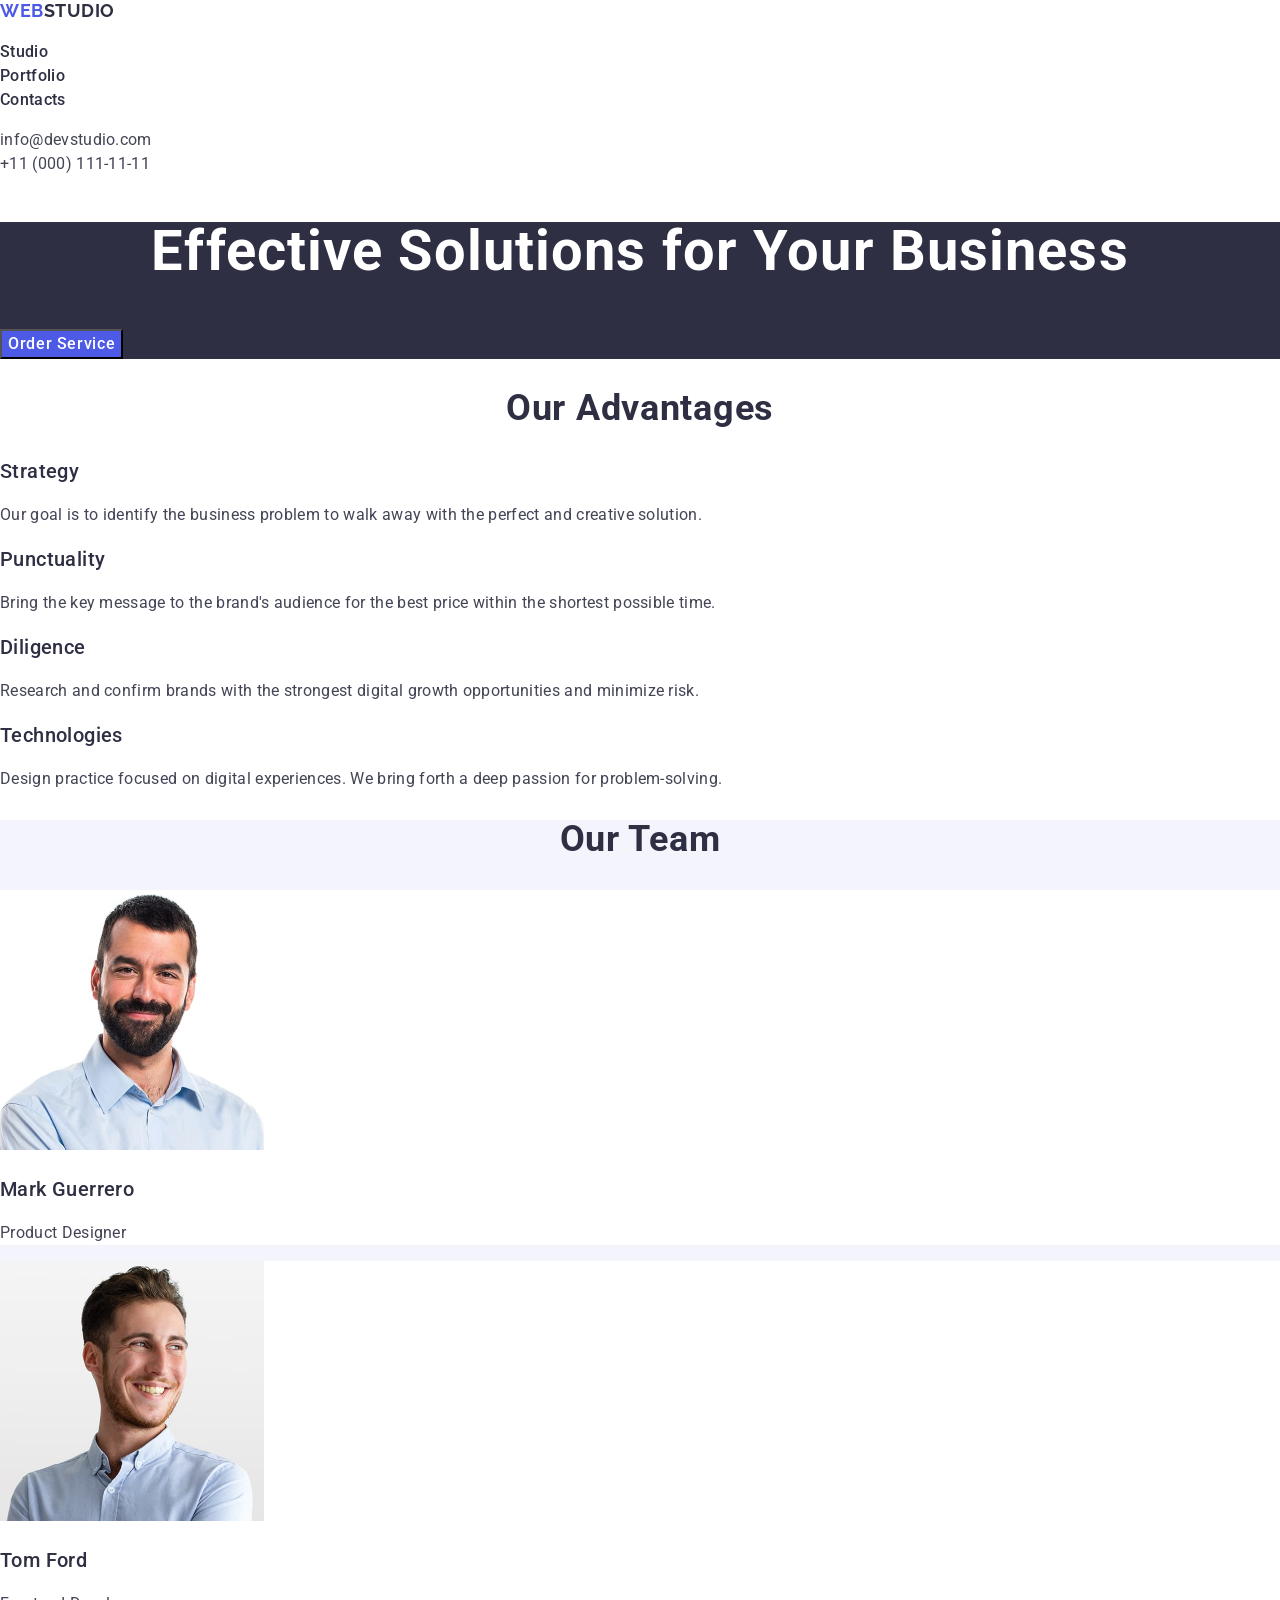
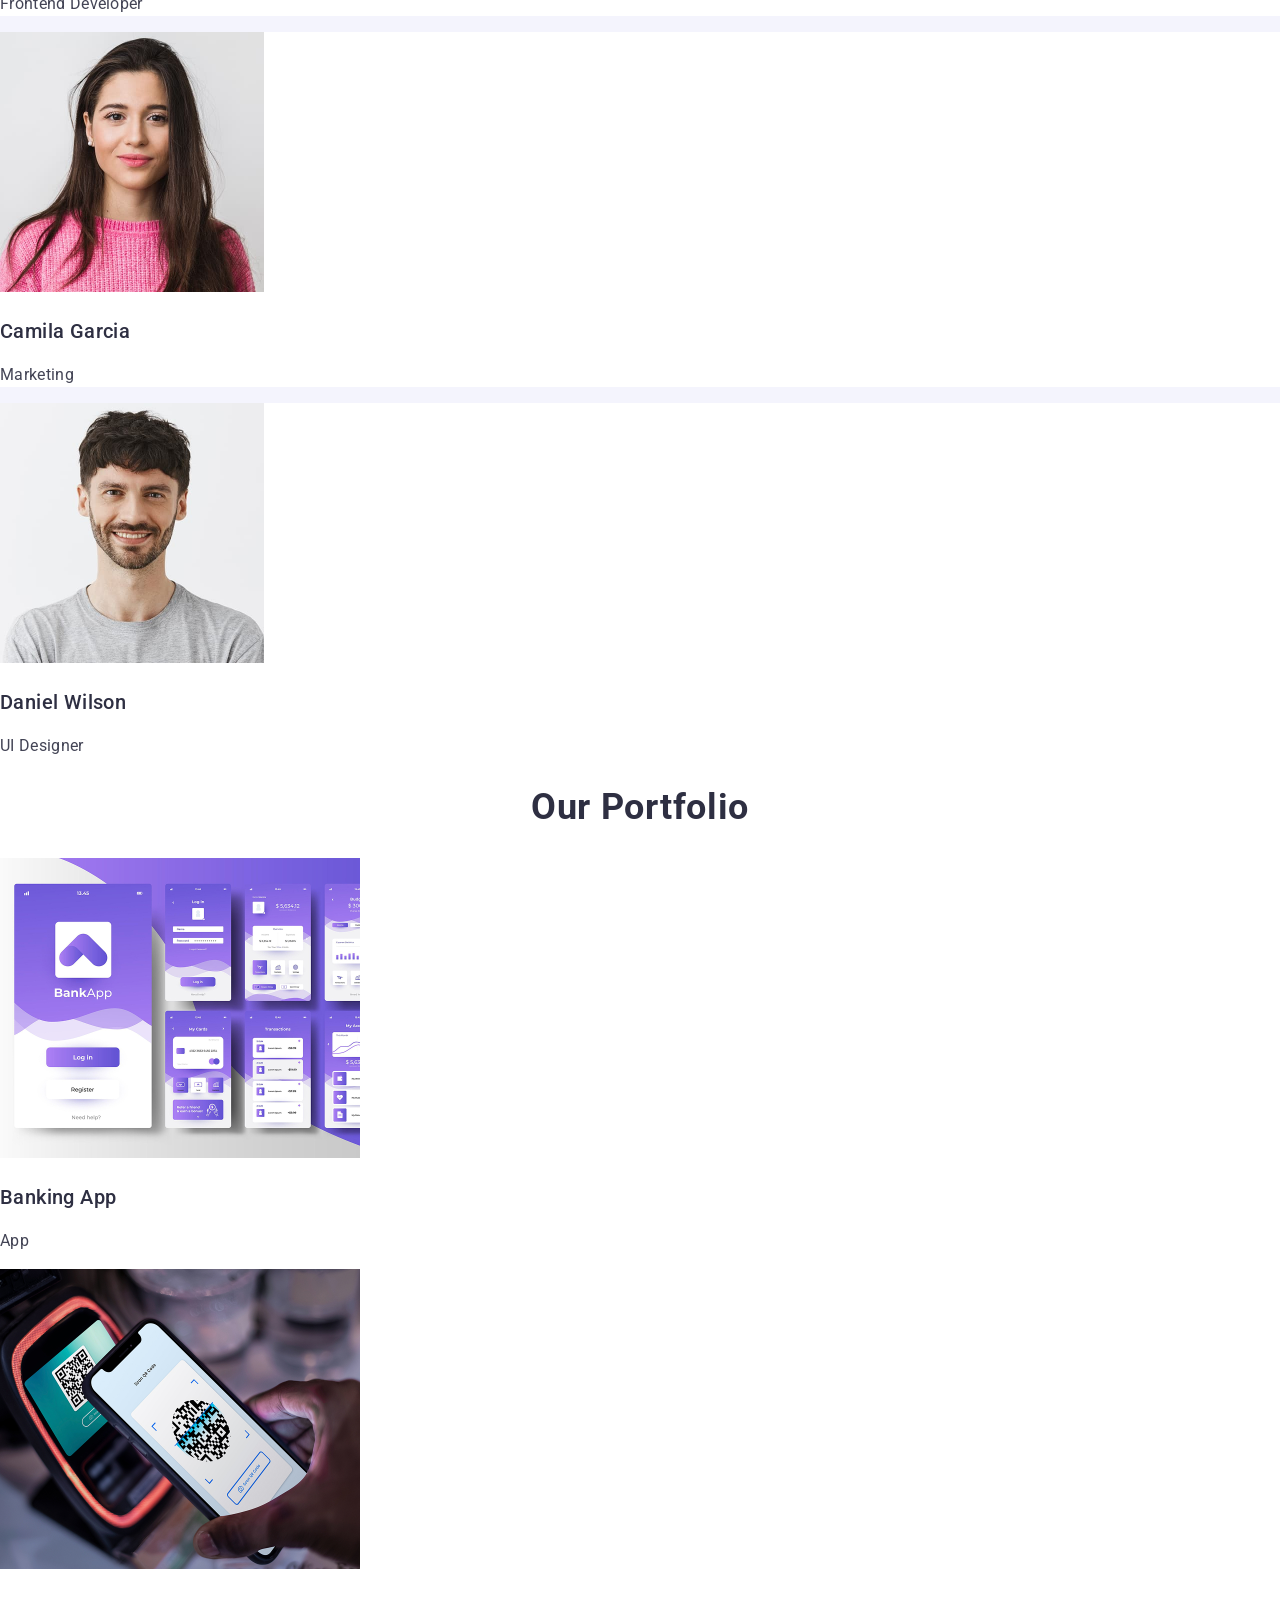
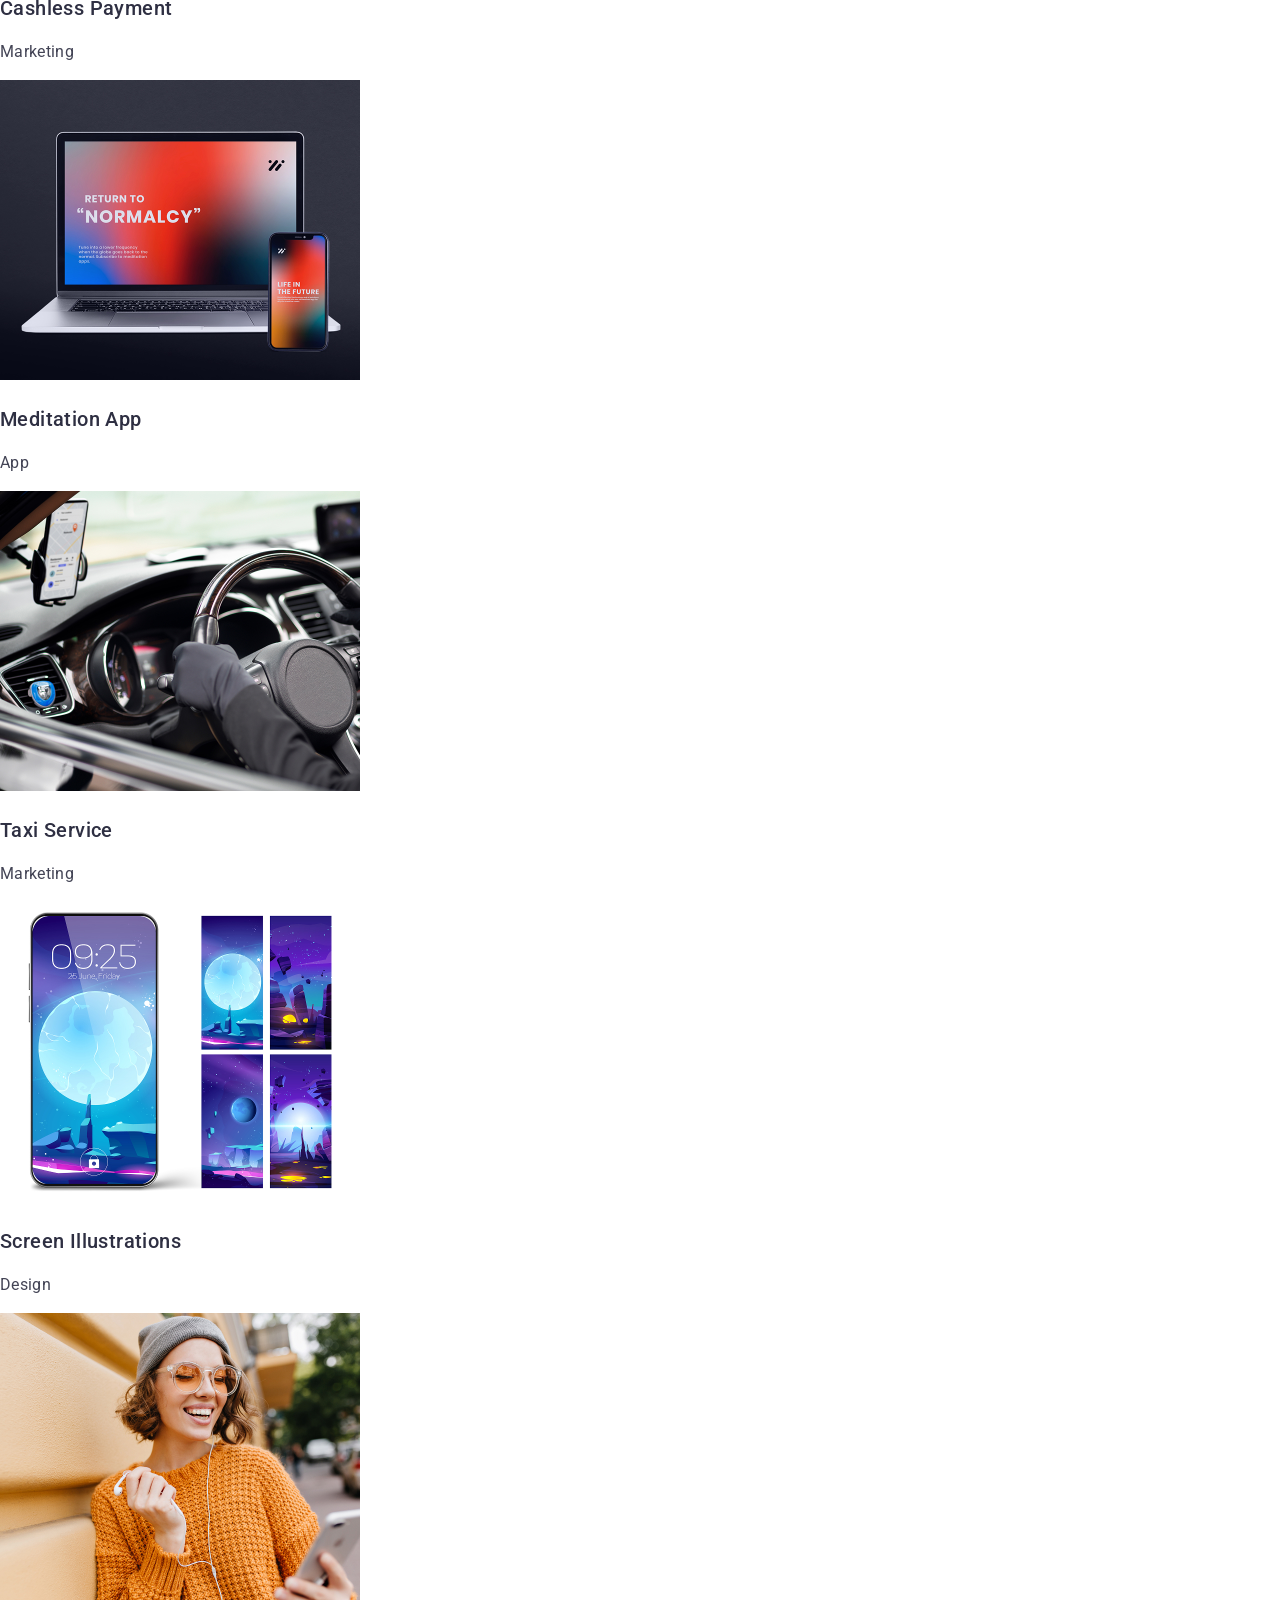
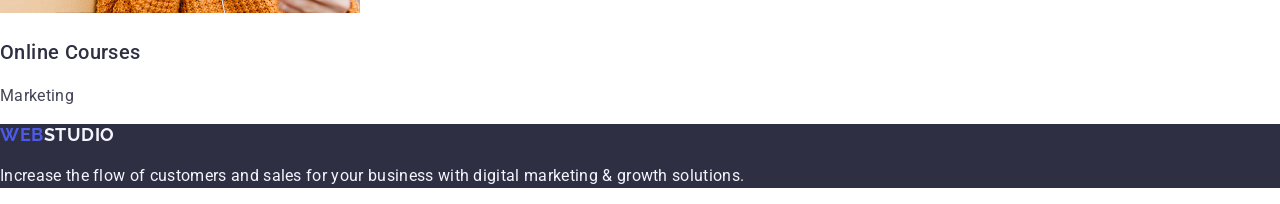
==== commit b045c389: "Update index.html" ====
--- a/index.html
+++ b/index.html
@@ -171,11 +171,9 @@
       </section>
     </main>
     <footer class="footer">
-      <nav>
-        <a class="logo" href="./index.html"
-          >Web<span class="footer-logo">Studio</span></a
-        >
-      </nav>
+      <a class="logo" href="./index.html"
+        >Web<span class="footer-logo">Studio</span></a
+      >
       <p class="footer-par">
         Increase the flow of customers and sales for your business with digital
         marketing & growth solutions.
--- a/css/style.css
+++ b/css/style.css
@@ -41,7 +41,11 @@
     letter-spacing: 0.02em;
 }
 
-.header-link:hover:focus {
+.header-link:hover {
+    color: #404BBF;
+}
+
+.header-link:focus{
     color: #404BBF;
 }
 
@@ -55,8 +59,12 @@
 .contact {
     letter-spacing: 0.02em;
 }
-.contact:hover:focus {
+.contact:hover {
     color: #404bbf;
+}
+
+.contact:focus {
+    color: #404BBF;
 }
 /* Main */
 .subtitle {
@@ -91,7 +99,11 @@
     letter-spacing: 0.04em;
 }
 
-.butt:hover:focus {
+.butt:hover {
+    background-color: #404BBF;
+}
+
+.butt:focus {
     background-color: #404BBF;
 }
 /* section - 2 */
@@ -126,4 +138,5 @@
 
 .footer-par {
     color: #F4F4FD;
+    letter-spacing: 0.02em;
 }
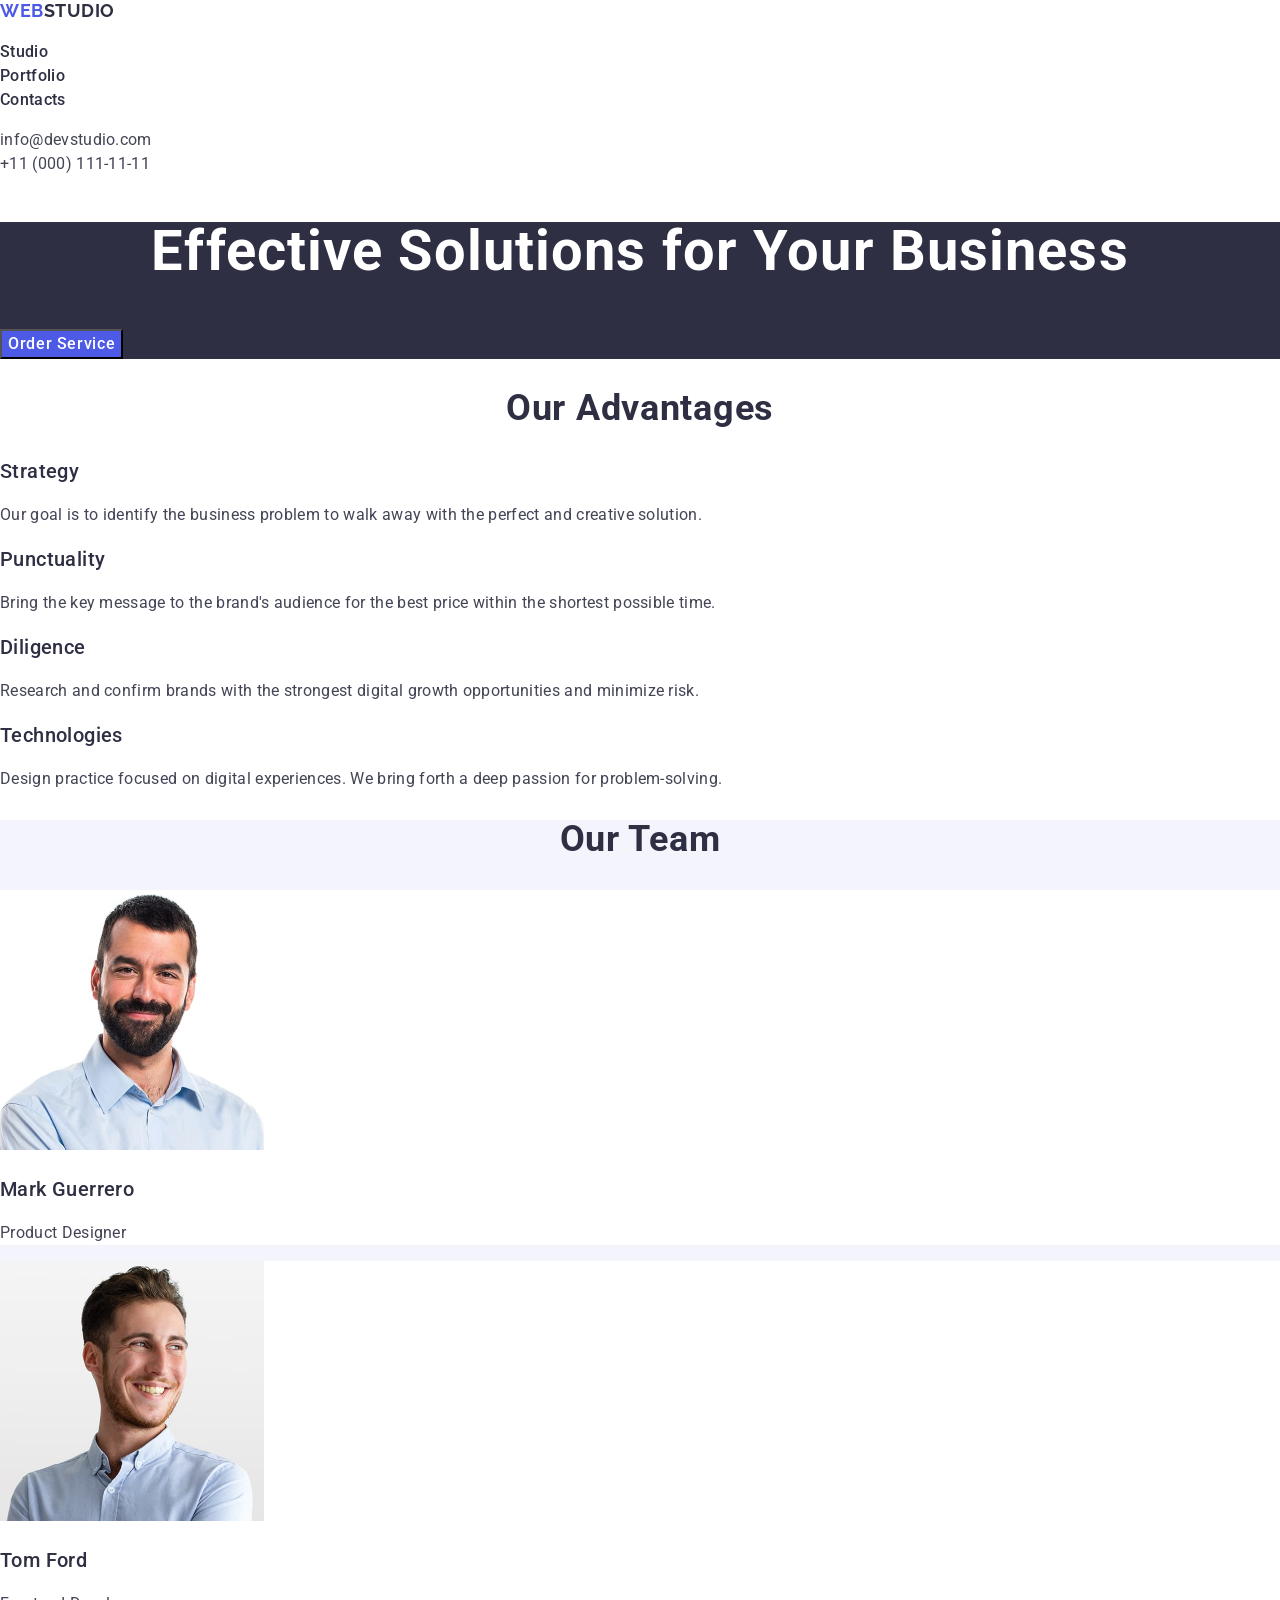
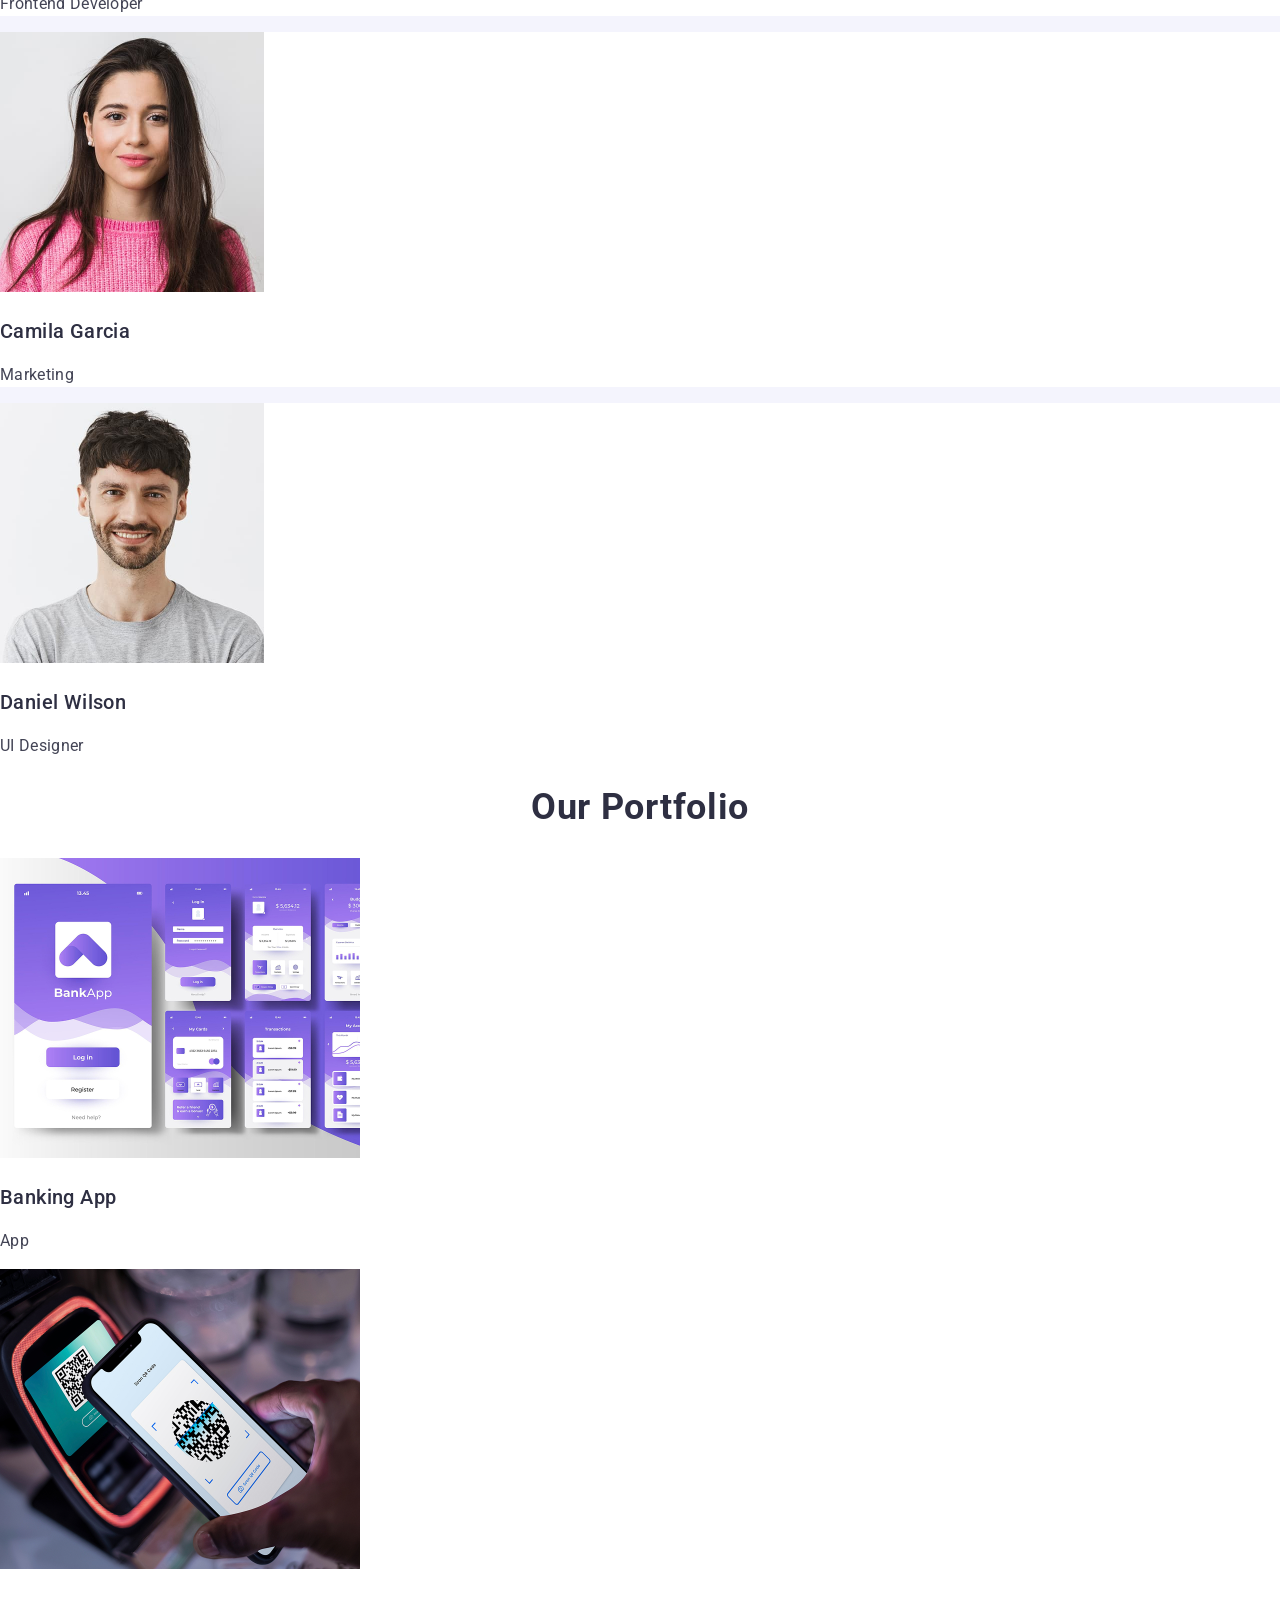
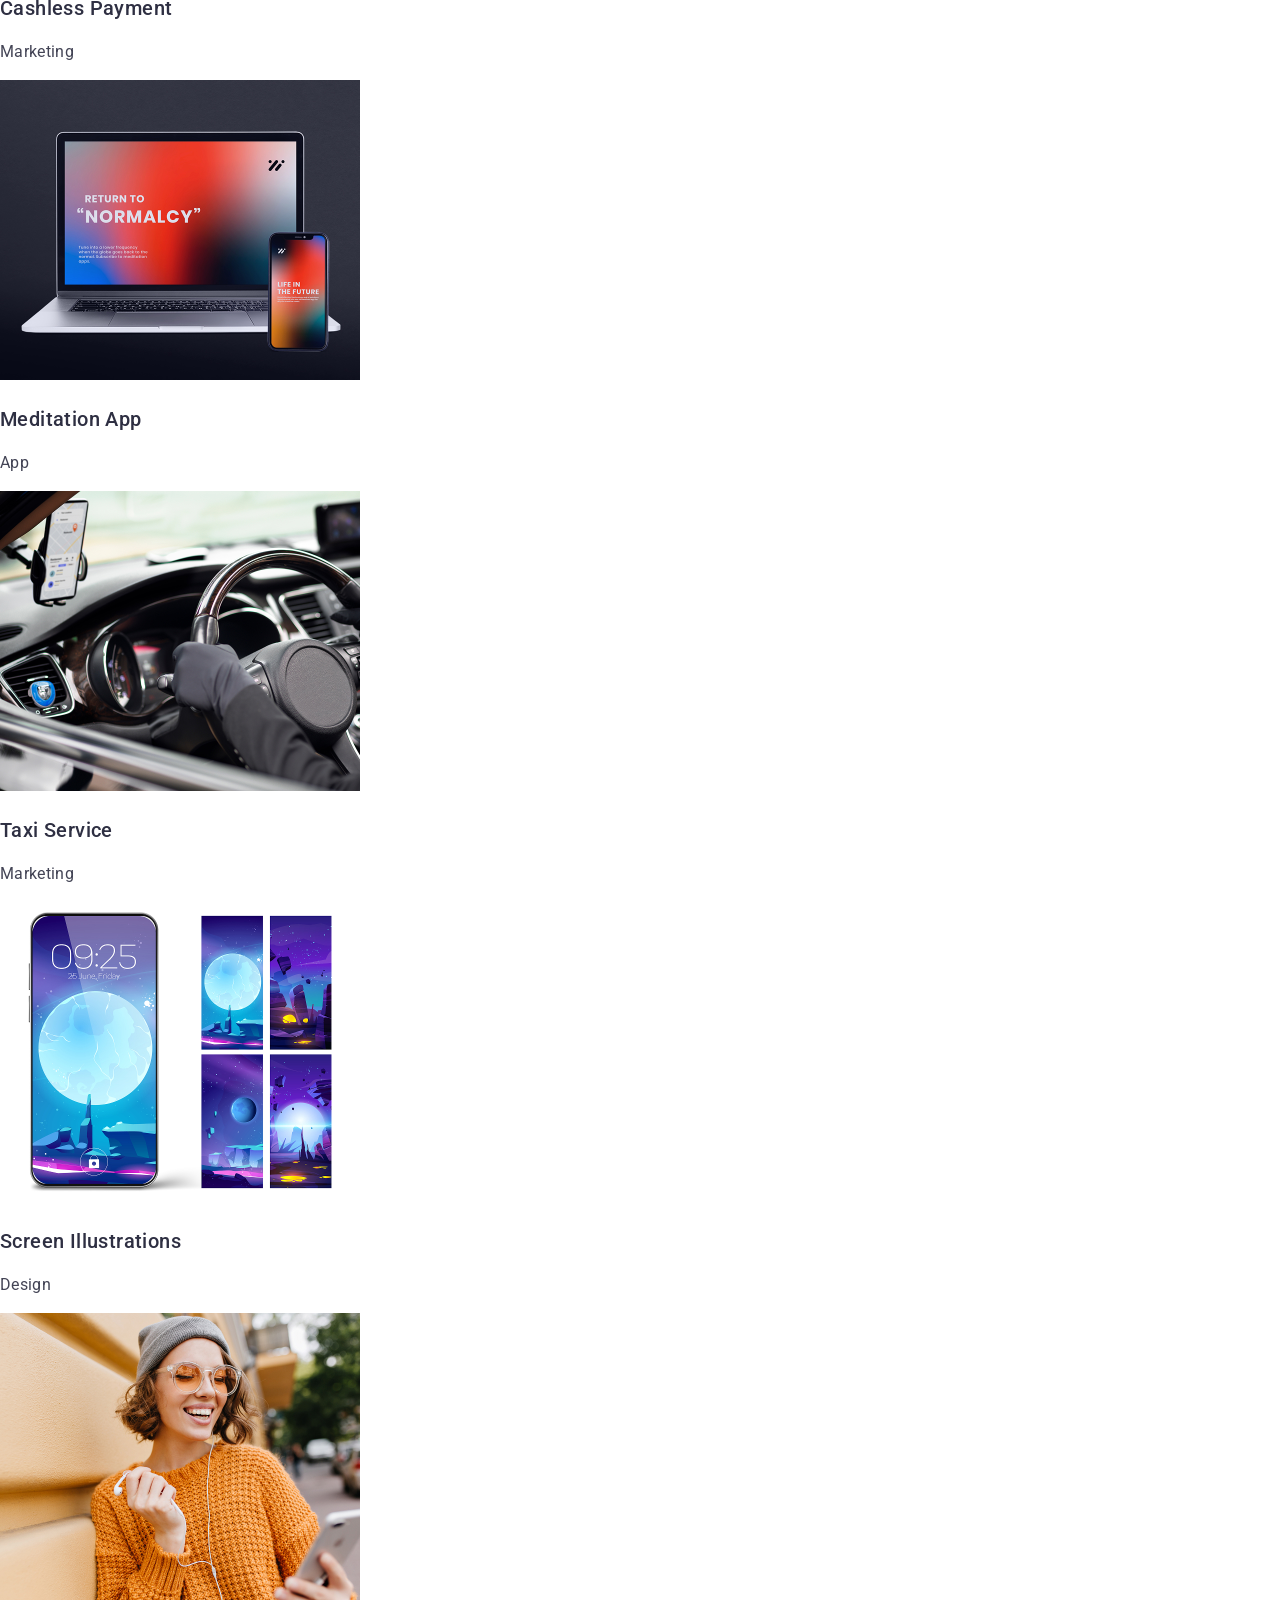
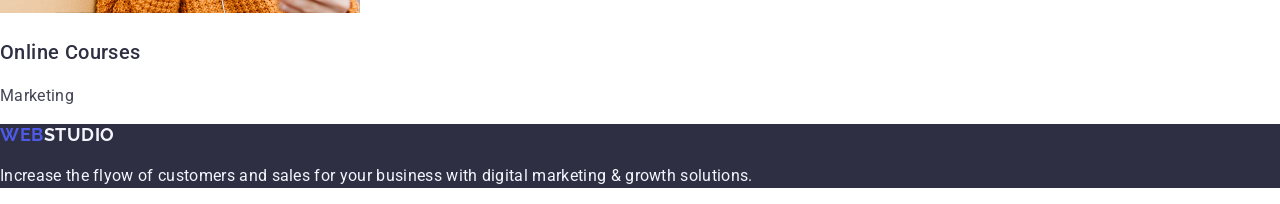
==== commit a4f113e5: "ff" ====
--- a/index.html
+++ b/index.html
@@ -175,7 +175,7 @@
         >Web<span class="footer-logo">Studio</span></a
       >
       <p class="footer-par">
-        Increase the flow of customers and sales for your business with digital
+        Increase the flyow of customers and sales for your business with digital
         marketing & growth solutions.
       </p>
     </footer>
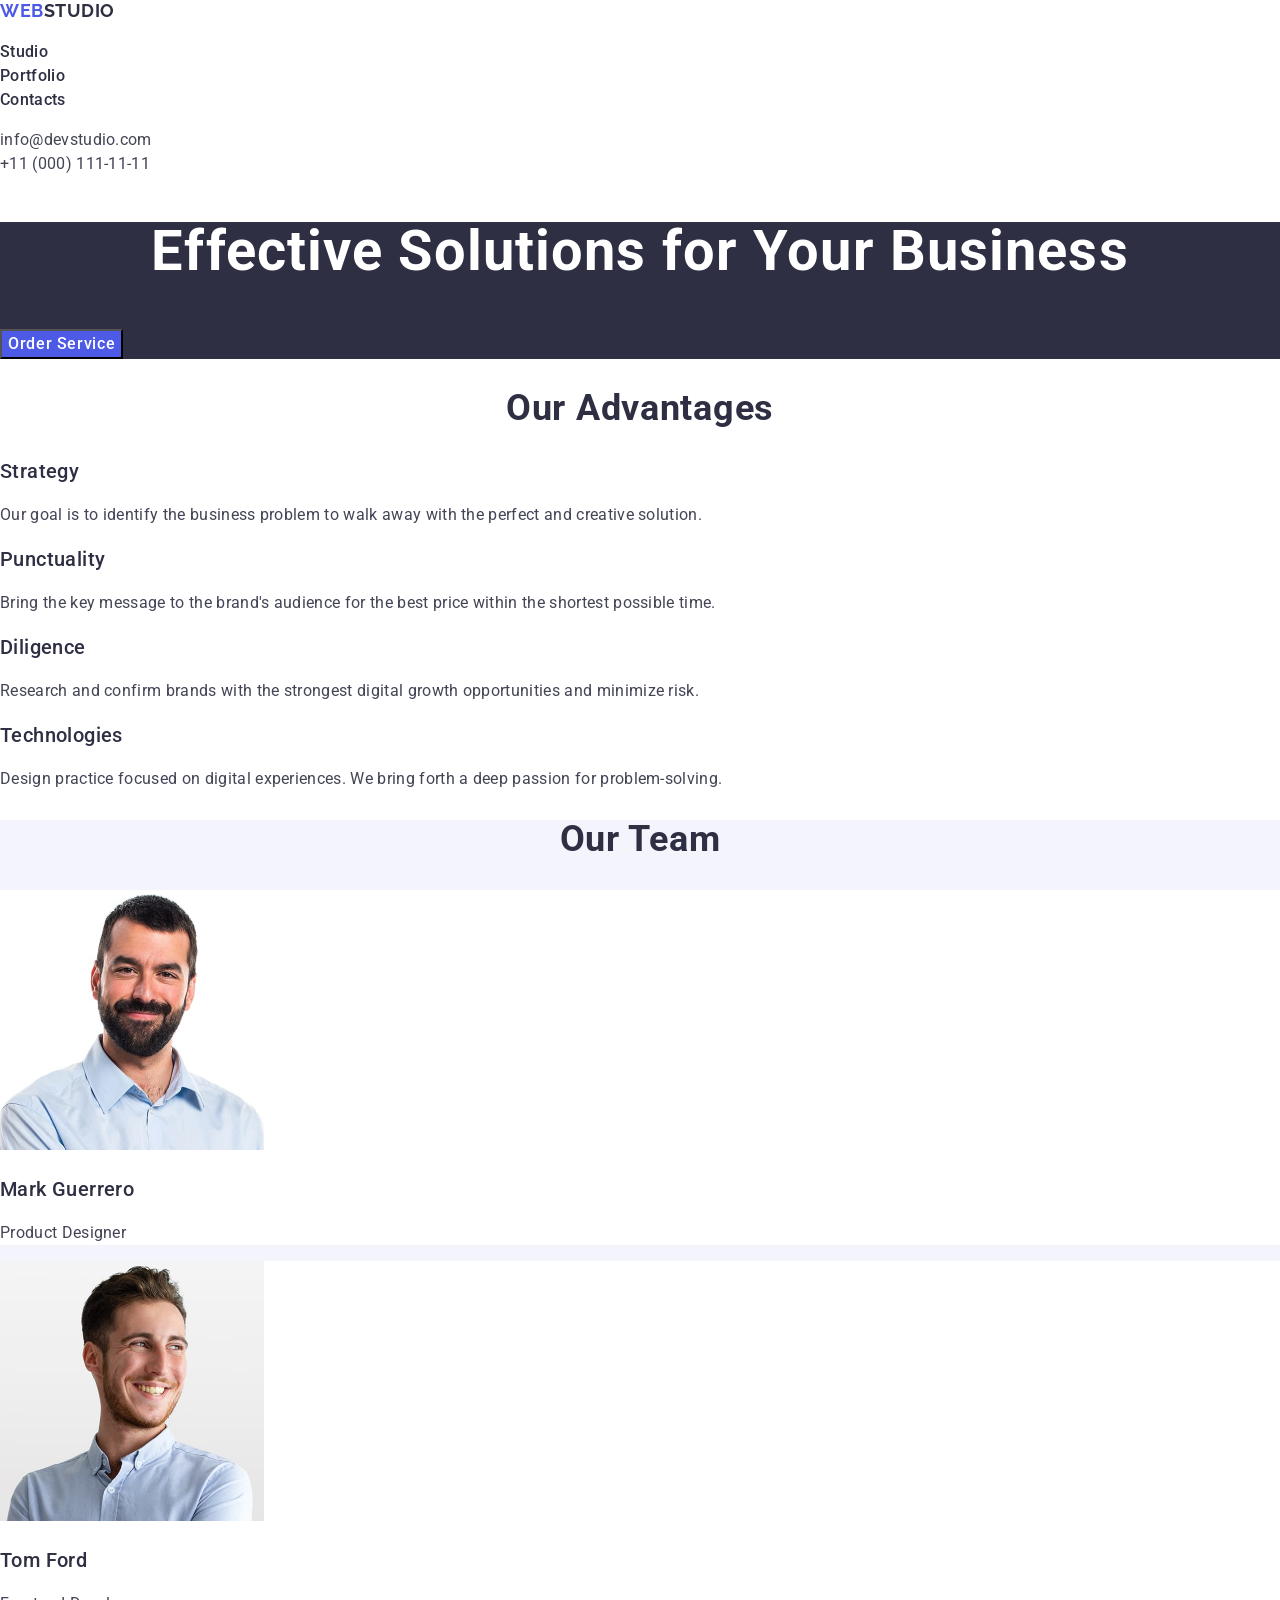
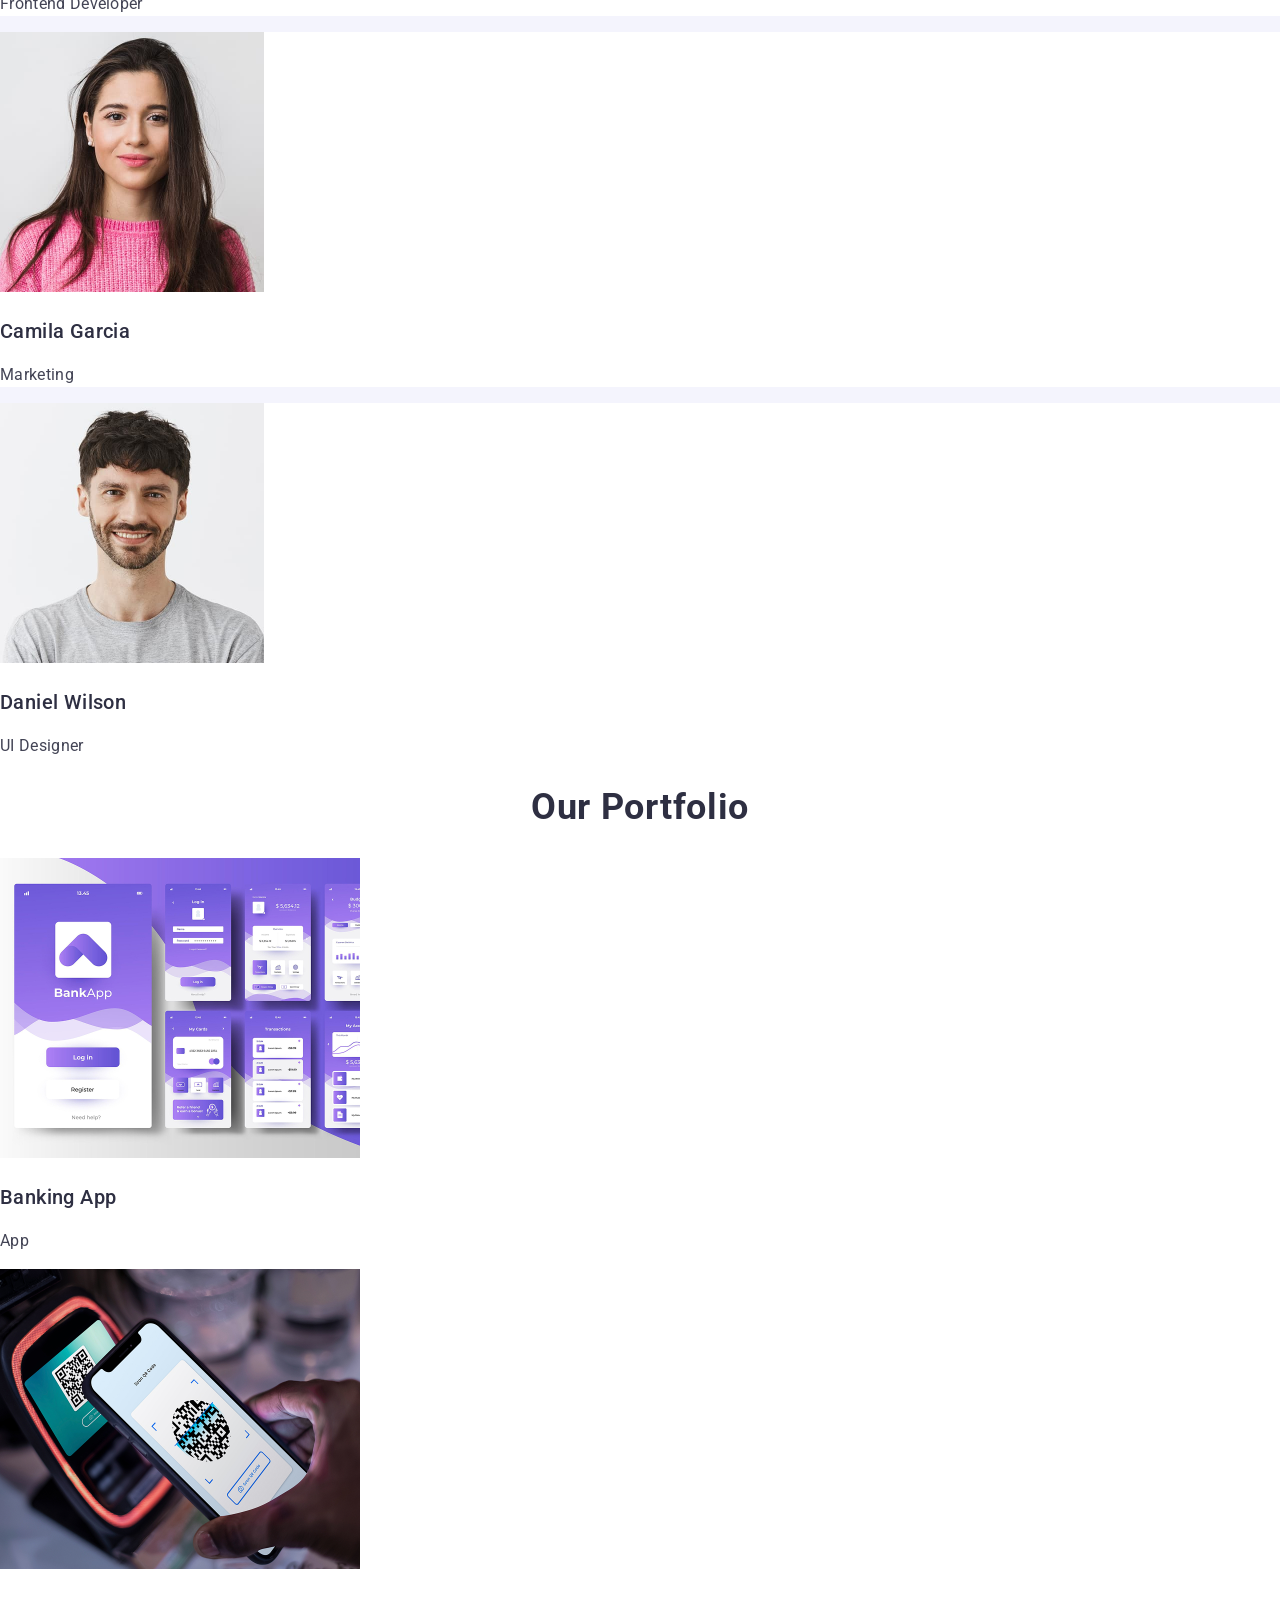
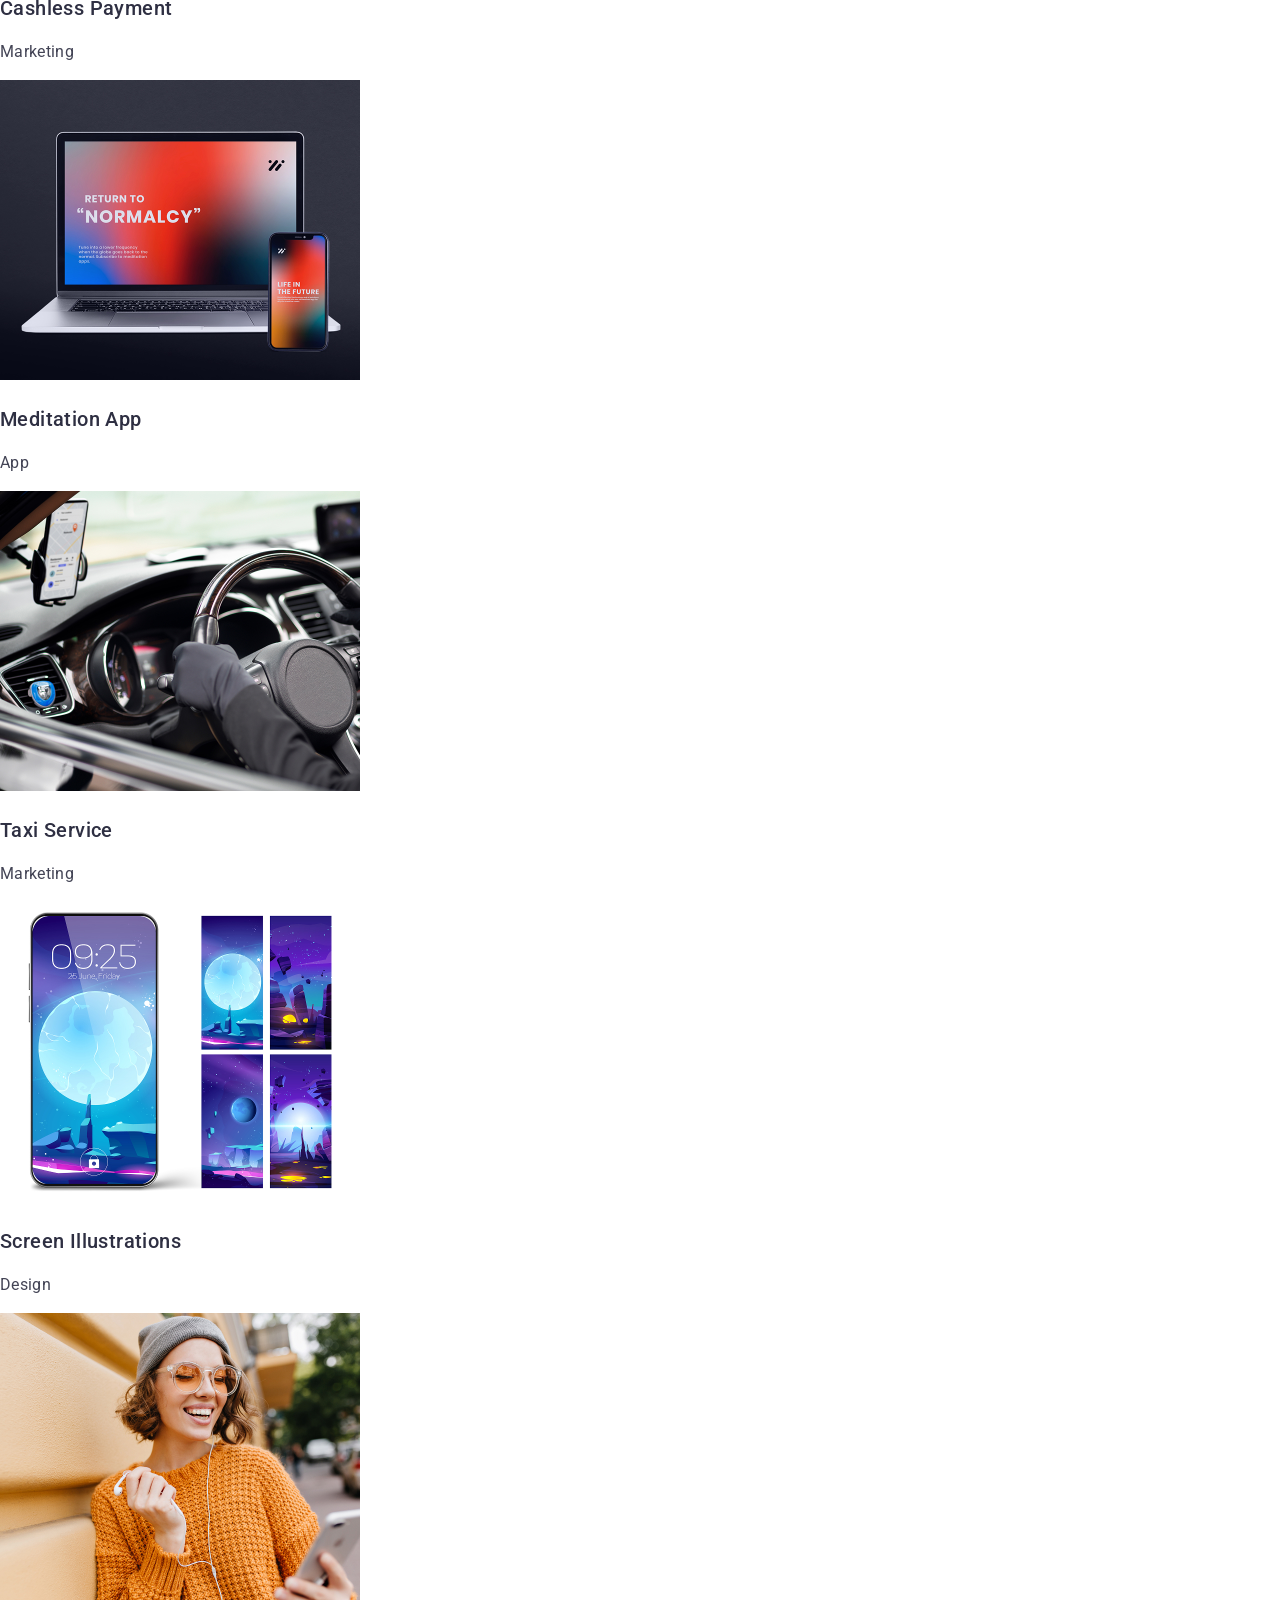
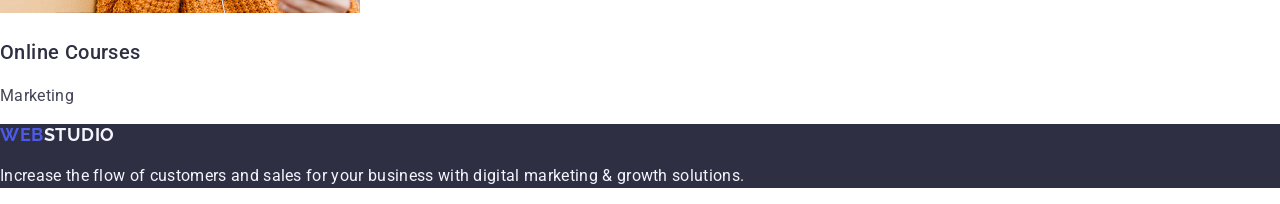
==== commit 3bc430bc: "100% finish" ====
--- a/index.html
+++ b/index.html
@@ -175,7 +175,7 @@
         >Web<span class="footer-logo">Studio</span></a
       >
       <p class="footer-par">
-        Increase the flyow of customers and sales for your business with digital
+        Increase the flow of customers and sales for your business with digital
         marketing & growth solutions.
       </p>
     </footer>
